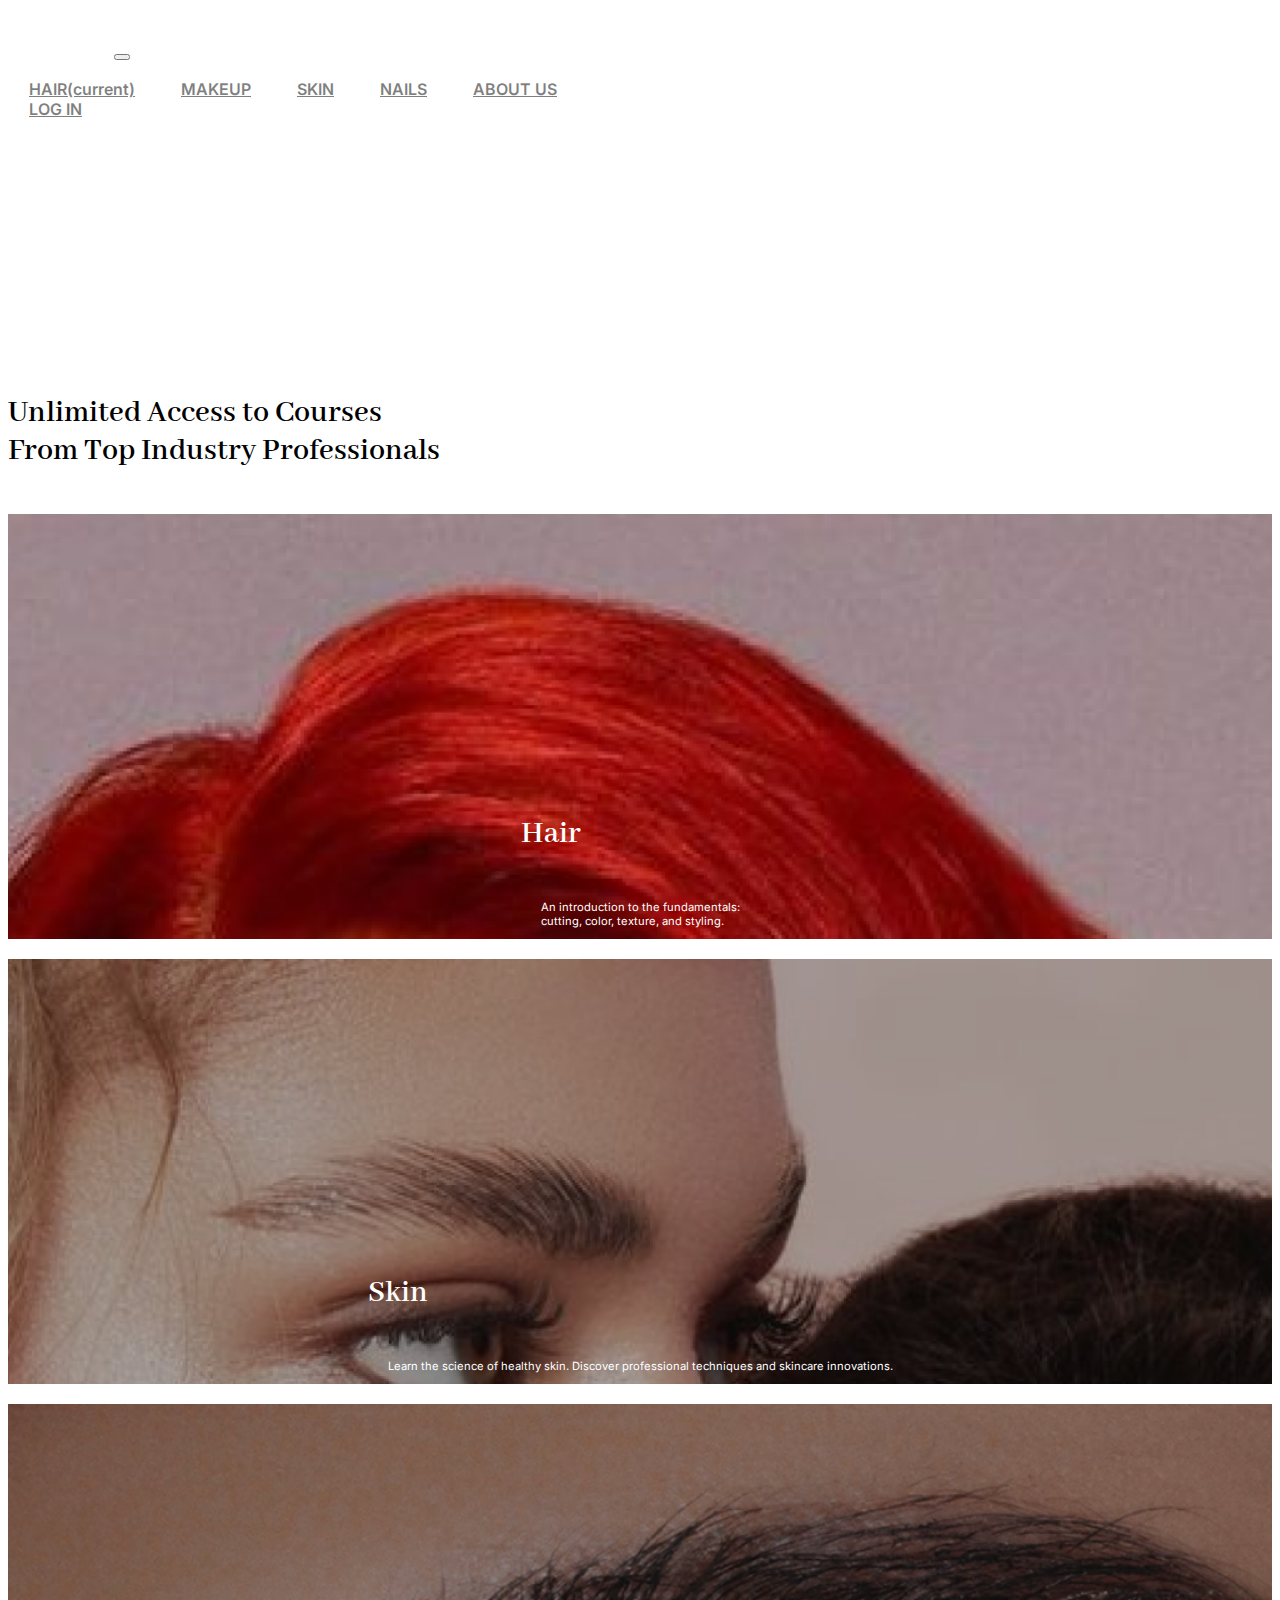
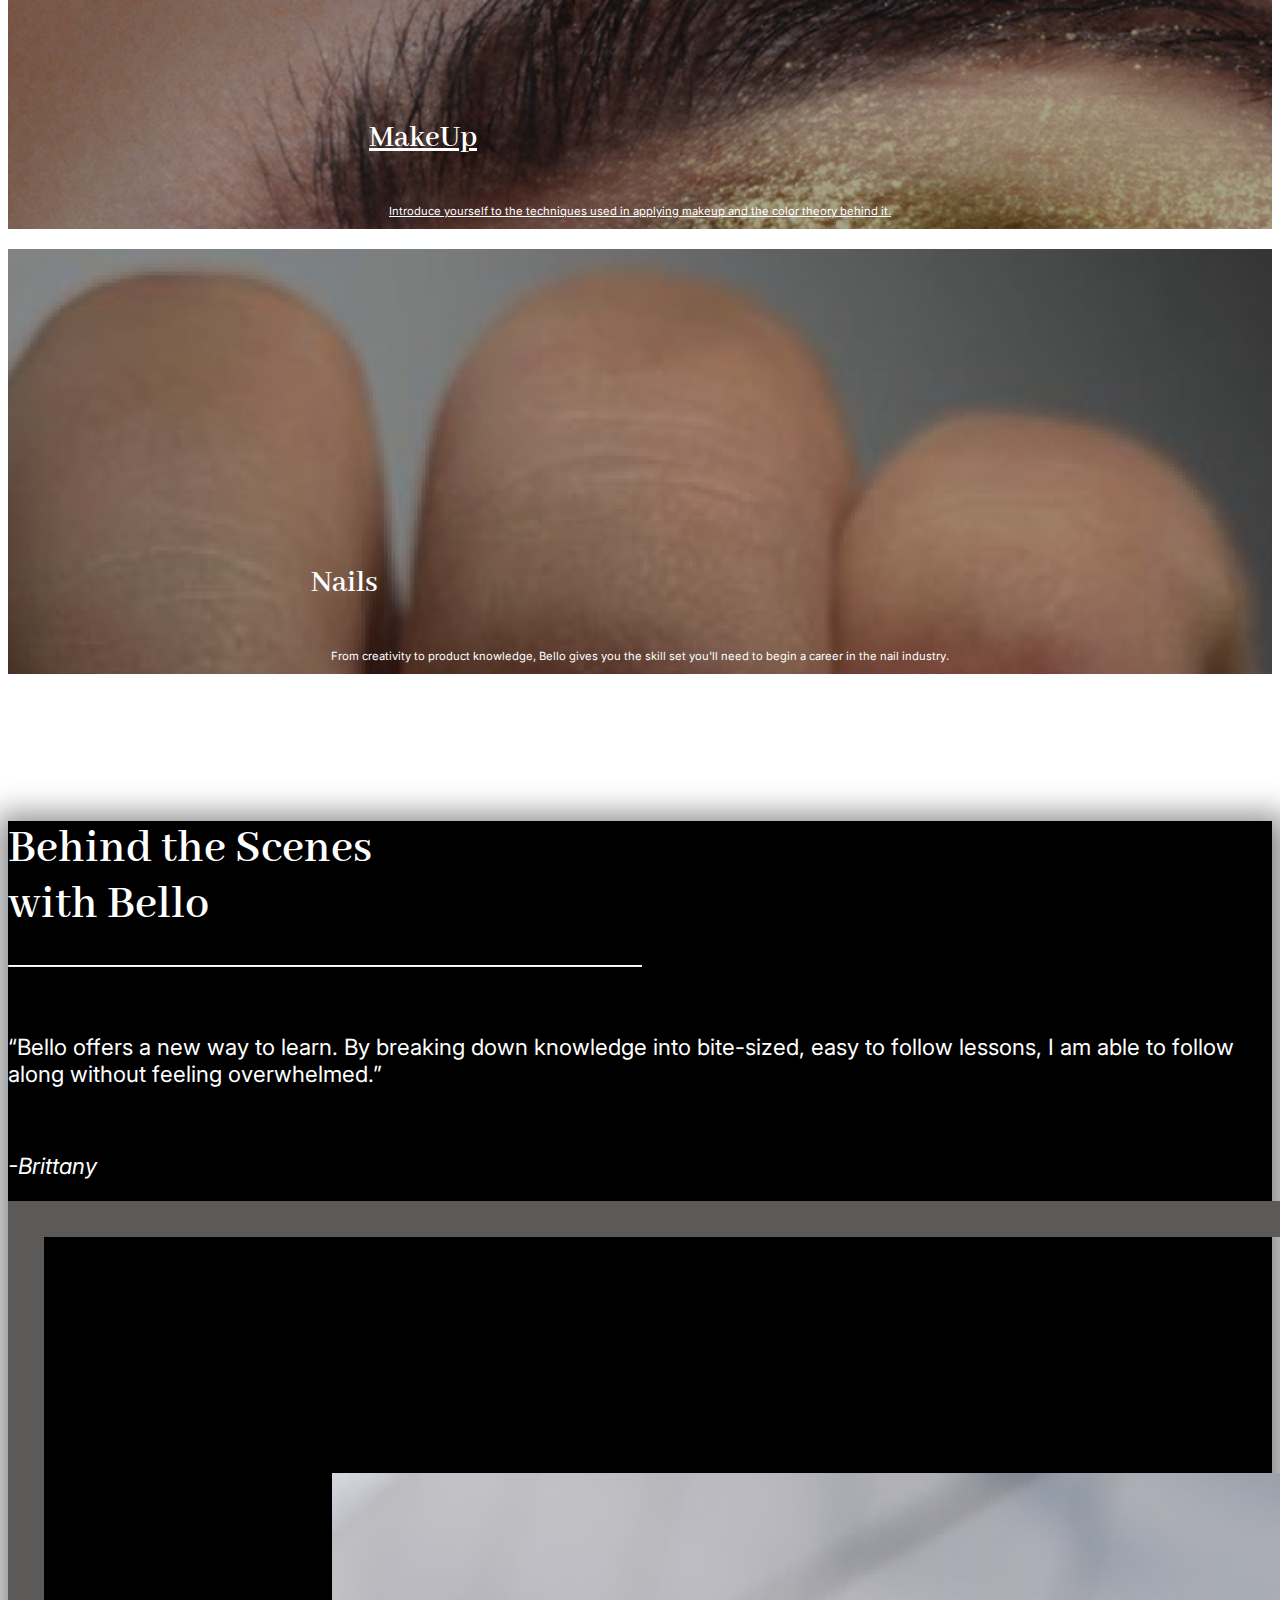
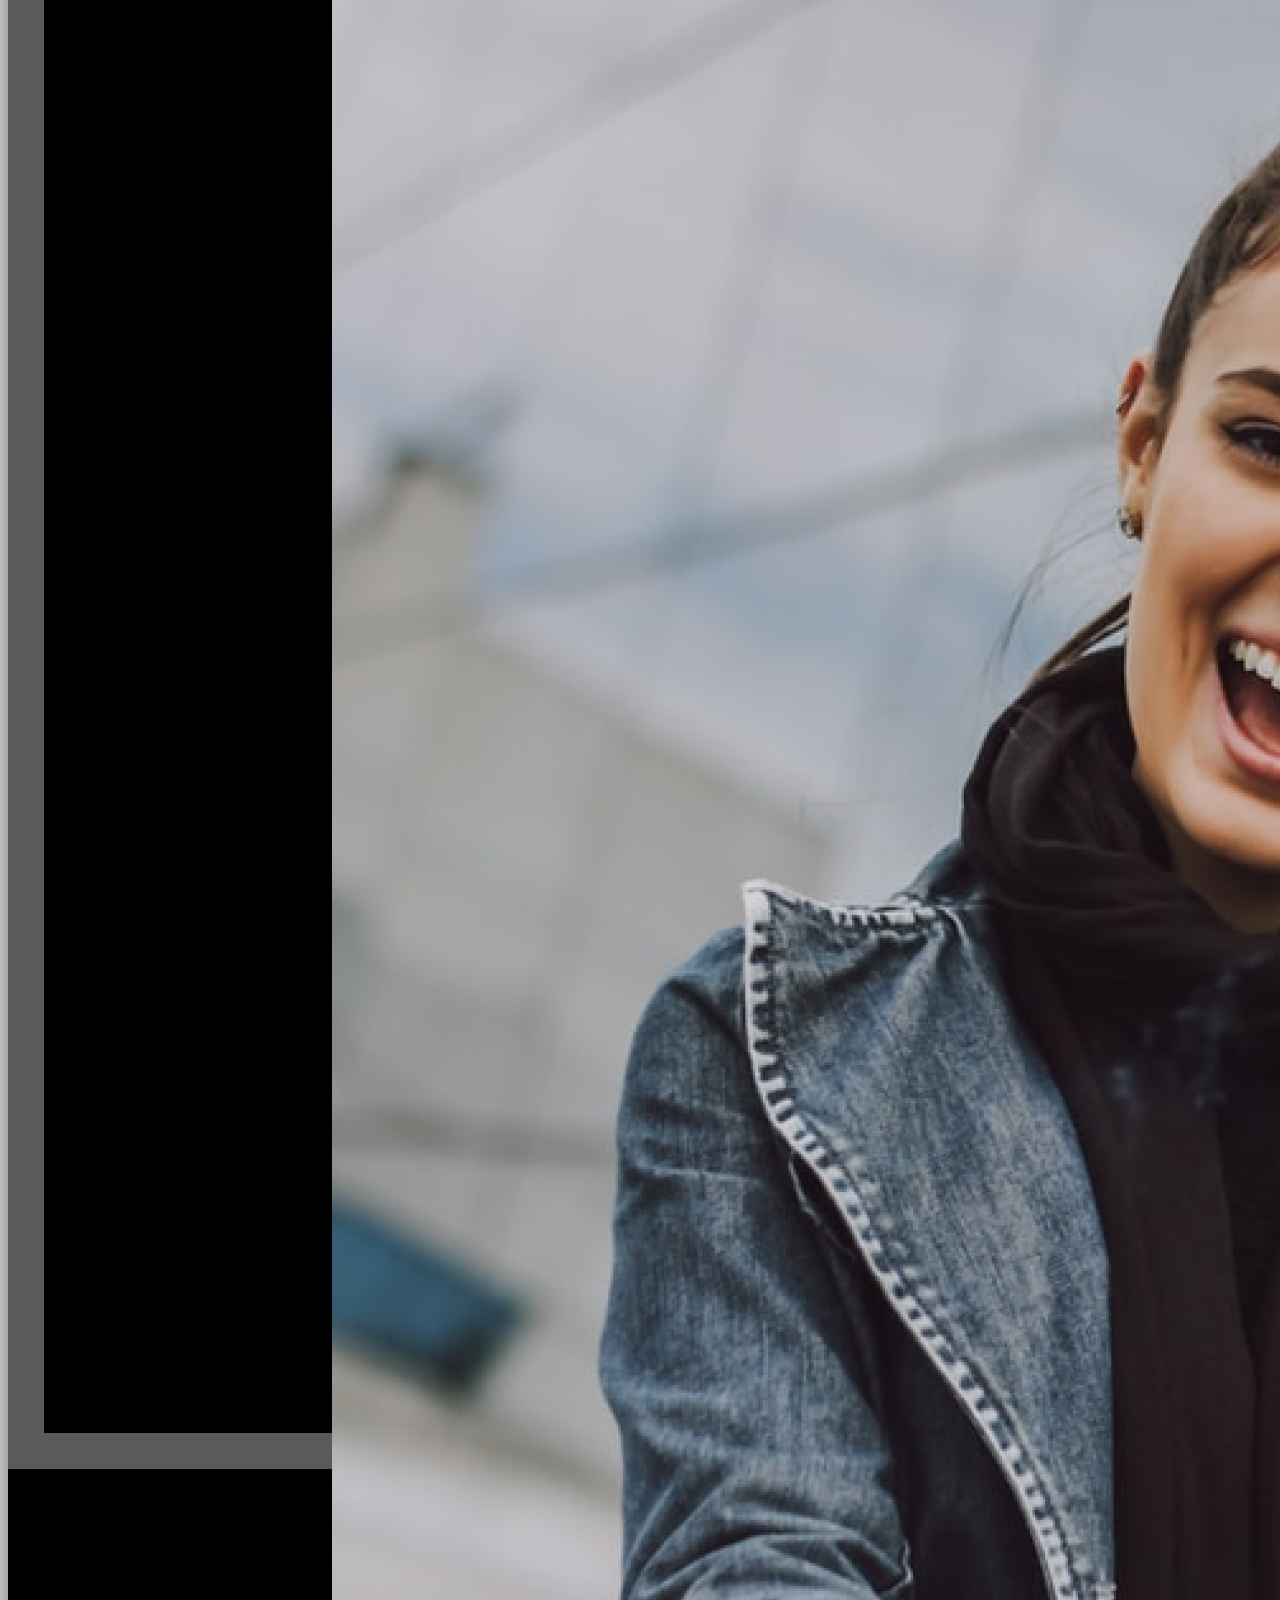
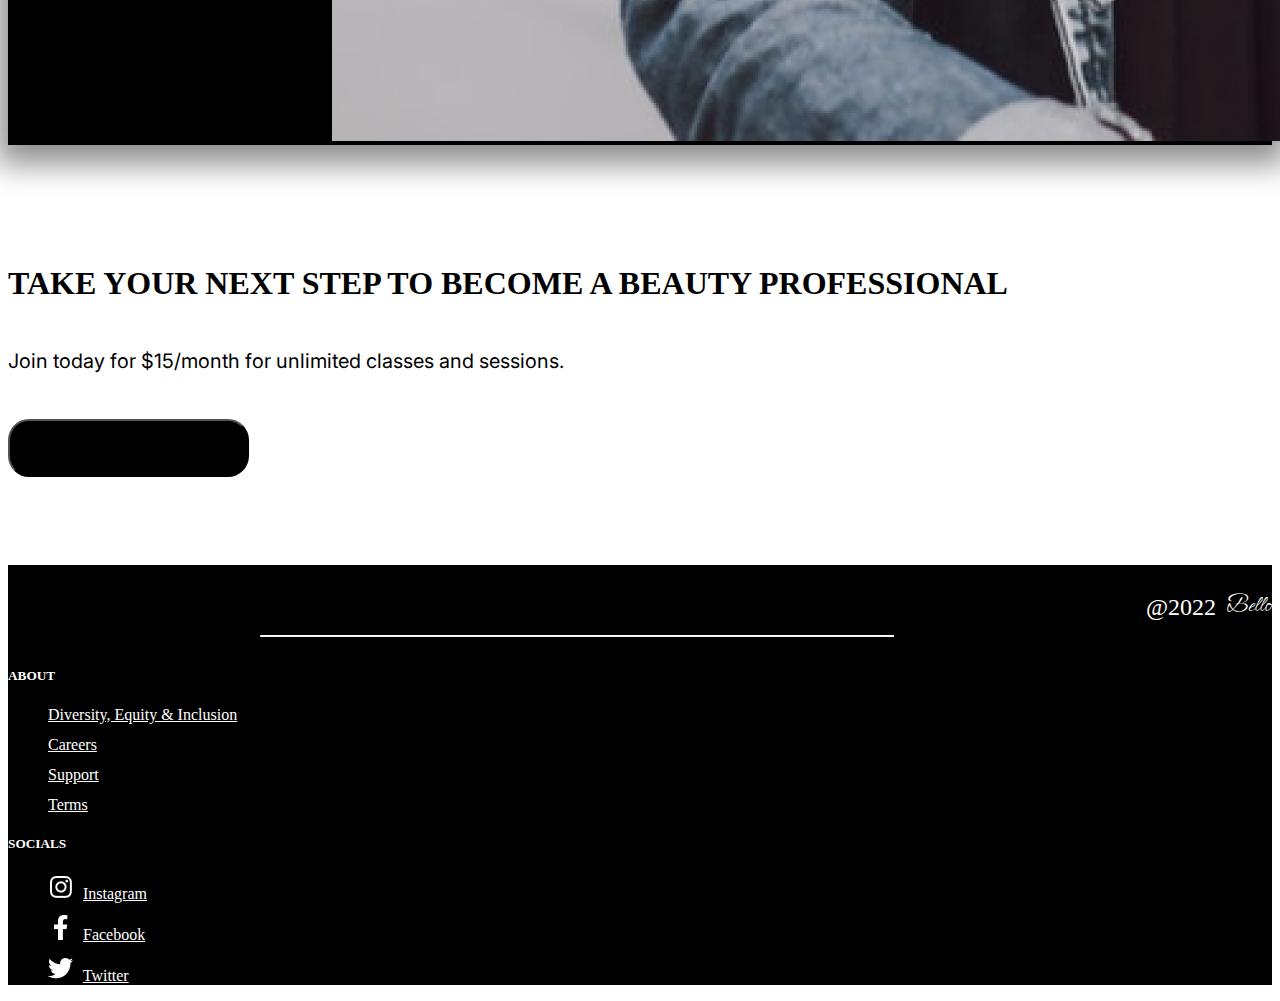
==== index.html @ 767a97e3 "updated nav links" ====
<!doctype html>
<html lang="en">
  <head>
    <!-- Required meta tags -->
    <meta charset="utf-8">
    <meta name="viewport" content="width=device-width, initial-scale=1, shrink-to-fit=no">

    <!-- Bootstrap CSS -->
    <link rel="stylesheet" href="https://cdn.jsdelivr.net/npm/bootstrap@4.6.1/dist/css/bootstrap.min.css" integrity="sha384-zCbKRCUGaJDkqS1kPbPd7TveP5iyJE0EjAuZQTgFLD2ylzuqKfdKlfG/eSrtxUkn" crossorigin="anonymous">
    <link rel="stylesheet" href="https://cdn.jsdelivr.net/npm/bootstrap@4.6.1/dist/css/bootstrap.min.css" integrity="sha384-zCbKRCUGaJDkqS1kPbPd7TveP5iyJE0EjAuZQTgFLD2ylzuqKfdKlfG/eSrtxUkn" crossorigin="anonymous">
    <link rel="stylesheet" href="./css/index.css">
    <link rel="preconnect" href="https://fonts.googleapis.com">
    <link rel="preconnect" href="https://fonts.gstatic.com" crossorigin>
    <link href="https://fonts.googleapis.com/css2?family=Abhaya+Libre:wght@400;800&family=Ephesis&family=Inter:wght@400;500;600;700&display=swap" rel="stylesheet">
    <link rel="stylesheet" href="./css/c_btn.css">
    <link rel="stylesheet" href="./css/c_footer.css">
    <link rel="stylesheet" href="./css/c_nav.css">
    <link rel="stylesheet" href="./css/index.css">
    <title>Bello</title>

  </head>
  <body>
    
    <!-- Top Navigation -->
      <nav class="navbar navbar-expand-lg navbar-light bg-light col-md-12">
          <a class="navbar-brand col-md-1 col-6" href="./index.html">Bello</a>
          <button class="navbar-toggler" type="button" data-toggle="collapse" data-target="#navbarNavAltMarkup" aria-controls="navbarNavAltMarkup" aria-expanded="false" aria-label="Toggle navigation">
            <span class="navbar-toggler-icon"></span>
          </button>
          <div class="collapse navbar-collapse" id="navbarNavAltMarkup">
            <div class="navbar-nav mx-auto text-center justify-content-center col-md-8">
              <a class="nav-link" href="#">HAIR<span class="sr-only">(current)</span></a>
              <a class="nav-link" href="./makeup.html">MAKEUP</a>
              <a class="nav-link" href="#">SKIN</a>
              <a class="nav-link" href="#">NAILS</a>
              <a class="nav-link" href="#">ABOUT US</a>
            </div>
            <div class="login text-center justify-content-right col-md-2">
              <a class="nav-link mr-0" href="./Signup.html">LOG IN</a>
            </div>
          </div>
    </div>
    </nav>

    <!-- Hero Image -->
    <div class="fluid-container col-md-12">
      <div class="hero d-flex justify-content-end">
      </div>
    </div>

    <div class="container text col-md-5 text-center">
      <p class="first">Unlimited Access to Courses</p>
      <p class="second">From Top Industry Professionals</p>
    </div>

    <!-- categories -->
    <div class="container categories">
      <div class="row">
          <div class="col-6 col-lg-3"> 
              <div class="hairPic cateImg" style="display:flex; justify-content:center;">
                  <div class="cateText text-center">
                      <h1>Hair</h1>
                      <p>An introduction to the fundamentals:<br>cutting, color, texture, and styling.</p>
                  </div>
              </div>
          </div>
          <div class="col-6 col-lg-3">
              <div class="skinPic cateImg" style="display:flex; justify-content:center;">
                  <div class="cateText text-center">
                      <h1>Skin</h1>
                      <p>Learn the science of healthy skin. Discover professional techniques and skincare innovations.
                  </div>
              </div>
          </div>
          <div class="col-6 col-lg-3">
              <a href="./makeup.html">
              <div class="makeupPic cateImg" style="display:flex; justify-content:center;">
                  <div class="cateText text-center">
                      <h1>MakeUp</h1>
                      <p>Introduce yourself to the techniques used in applying makeup and the color theory behind it.</p>
                  </div>
              </div></a>
          </div>
          <div class="col-6 col-lg-3">
              <div class="nailsPic cateImg" style="display:flex; justify-content:center;">
                  <div class="cateText text-center">
                      <h1>Nails</h1>
                      <p> From creativity to product knowledge, Bello gives you the skill set you'll need to begin a career in
                          the nail industry.</p>
                  </div>
              </div>
          </div>
      </div>
  </div>
    
  <div class="advert container d-flex bg-black col-md-9 py-5">
    <div class="row align-items-center justify-content-center">
      <div class="adText col-md-6">
        <h1 class="header">Behind the Scenes with Bello</h1>
        <hr align="left">
        <p>“Bello offers a new way to learn. By breaking down knowledge into bite-sized, easy to follow lessons, I am able to follow along without feeling overwhelmed.”</p>
        <div class="name">
          <p class="d-flex align-items-end">-Brittany</p>
        </div>
      </div>
      <div class="col-md-6 adPic">
        <img src="./img/Group 28.png" class="img-fluid">
      </div>
    </div>
  </div>


    <div class="join container text-center col-lg-5">
      <h1>TAKE YOUR NEXT STEP TO BECOME A BEAUTY PROFESSIONAL</h1>
      <p>Join today for $15/month for unlimited classes and sessions.</p>
      <button type="button" class="btn btn-primary">Join Today!</button>
    </div>

        <!-- Footer -->
        <footer class="page-footer font-small blue pt-4">
          <div class="container text-center text-md-left">
            <div class="row">
              <div class="col-md-5 copyRight">
                <hr class="clearfix w-100 d-md-none pb-3">
                <p class="year"> @2022 </p> 
                <p class="bello">Bello</p>
              </div>
              <div class="col-md-3 mb-md-0 mb-3">
                <h5 class="text-uppercase">ABOUT</h5>
        
                <ul class="list-unstyled footerNav">
                  <li>
                    <a href="#">Diversity, Equity & Inclusion</a>
                  </li>
                  <li>
                    <a href="#!">Careers</a>
                  </li>
                  <li>
                    <a href="#!">Support</a>
                  </li>
                  <li>
                    <a href="#!">Terms</a>
                  </li>
                 
                </ul>
              </div>
              <div class="col-md-3 mb-md-0 mb-3">
                <h5 class="text-uppercase">SOCIALS</h5>
                <ul class="list-unstyled footerNav">
                  <li>
                    <img class="footerIcon" src="/img/Instagram.png" alt="Instagram Icon">
                    <a href="#!">    Instagram</a>
                  </li>
                  <li>
                    <img class="footerIcon" src="/img/Facebook.png" alt="Facebook Icon">
                    <a href="#!">Facebook</a>
                  </li>
                  <li>
                    <img class="footerIcon" src="/img/Twitter.png" alt="Twitter Icon">
                    <a href="#!">Twitter</a>
                  </li>
                 
                </ul>
              </div>
            </div>
          </div>
        </footer>
        <!-- Footer -->

    <!-- Optional JavaScript; choose one of the two! -->

    <!-- Option 1: jQuery and Bootstrap Bundle (includes Popper) -->
    <script src="https://cdn.jsdelivr.net/npm/jquery@3.5.1/dist/jquery.slim.min.js" integrity="sha384-DfXdz2htPH0lsSSs5nCTpuj/zy4C+OGpamoFVy38MVBnE+IbbVYUew+OrCXaRkfj" crossorigin="anonymous"></script>
    <script src="https://cdn.jsdelivr.net/npm/bootstrap@4.6.1/dist/js/bootstrap.bundle.min.js" integrity="sha384-fQybjgWLrvvRgtW6bFlB7jaZrFsaBXjsOMm/tB9LTS58ONXgqbR9W8oWht/amnpF" crossorigin="anonymous"></script>

    <!-- Option 2: Separate Popper and Bootstrap JS -->
    <!--
    <script src="https://cdn.jsdelivr.net/npm/jquery@3.5.1/dist/jquery.slim.min.js" integrity="sha384-DfXdz2htPH0lsSSs5nCTpuj/zy4C+OGpamoFVy38MVBnE+IbbVYUew+OrCXaRkfj" crossorigin="anonymous"></script>
    <script src="https://cdn.jsdelivr.net/npm/popper.js@1.16.1/dist/umd/popper.min.js" integrity="sha384-9/reFTGAW83EW2RDu2S0VKaIzap3H66lZH81PoYlFhbGU+6BZp6G7niu735Sk7lN" crossorigin="anonymous"></script>
    <script src="https://cdn.jsdelivr.net/npm/bootstrap@4.6.1/dist/js/bootstrap.min.js" integrity="sha384-VHvPCCyXqtD5DqJeNxl2dtTyhF78xXNXdkwX1CZeRusQfRKp+tA7hAShOK/B/fQ2" crossorigin="anonymous"></script>
    -->
  </body>
</html>
---- css/index.css ----
.navbar-brand {
    font-family: 'Ephesis', cursive;
    font-size: 3.4rem;
}

.nav-link {
    font-family: 'Inter', sans-serif;
    font-weight: 600;
    font-size: 1rem;
    margin-left: 21px;
    margin-right: 21px;
    color: rgba(0, 0, 0, 0.5);
}

.nav-link:hover {
    color: rgba(0,0,0,.7);
}

.nav-link img {
    height: 47px;
    width: 53px;
}

.hero {
    height: 251px;
    background-image: url(../img/herogif.gif);
    width: 100%;
}

.text p{
    font-family: 'Abhaya Libre', serif;
    font-weight: 600;
    font-size: 2rem;
    margin: 0;
}

.first {
    padding-top: 24px;
}

.hairPic{
    background-image: url(../img/hair2.png);
    width: 100%;
    height: 425px;
    background-size: cover;
}

.hairPic:hover{
    background-image: 
    linear-gradient(to bottom, rgba(255, 255, 255, 0), rgb(0, 0, 0)),
     url(../img/hair2.png);
    background-size: cover;
}

.makeupPic{
    background-image: url(../img/makeup1.png);
    width: 100%;
    height: 425px;
    background-size: cover;
}

.makeupPic:hover{
    background-image: 
    linear-gradient(to bottom, rgba(255, 255, 255, 0), rgb(0, 0, 0)),
    url(../img/makeup1.png);
    background-size: cover;
}

.skinPic{
    background-image: url(../img/skin1.png);
    width: 100%;
    height: 425px;
    background-size: cover;
}

.skinPic:hover{
    background-image: 
    linear-gradient(to bottom, rgba(255, 255, 255, 0), rgb(0, 0, 0)),
    url(../img/skin1.png);
    background-size: cover;
}

.nailsPic{
    background-image: url(../img/nails1.png);
    width: 100%;
    height: 425px;
    background-size: cover;
}

.nailsPic:hover{
    background-image: 
    linear-gradient(to bottom, rgba(255, 255, 255, 0), rgb(0, 0, 0)),
    url(../img/nails1.png);
    background-size: cover;
}

.categories {
    justify-content: space-between;
    padding-top: 44px;
    padding-bottom: 95px;
}

.cateImg {
    margin-bottom: 20px;
}

.cateText {
    color: white;
    margin-top: auto;
}

.cateText h1 {
    font-family: 'Abhaya Libre', serif;
    font-weight: 600;
    font-size: 2rem;
    padding-bottom: 25px;
}

.cateText p {
    font-family: 'Inter', sans-serif;
    font-weight: 400;
    font-size: 0.7rem;
    padding-left: 20px;
    padding-right: 20px;
}

.advert {
    margin: auto;
    box-shadow: 2px 6px 29px 13px #00000073;
}

.adText {
    color: white;
}

.adText h1 {
    font-family: 'Abhaya Libre', serif;
    font-weight: 600;
    font-size: 3rem;
}

hr {
    border-top: 1px solid rgb(255, 255, 255);
    width: 50%;
}

.adText p{
    font-family: 'Inter', sans-serif;
    font-weight: 400;
    font-size: 1.4rem;
    padding-top: 43px;
}

.lessons {
    background-color: black;
    width: 100%;
}

.lessonsText{
    font-family: 'Abhaya Libre', serif;
    font-weight: 700;
    font-size: 2.5rem;
    color: white;
    padding-top: 27px;
    justify-content: center;
}

.name p{
    justify-content: flex-end;
    font-style: italic;
}

.adPic{
    /* background-image: url(../img/Group\ 28.png);
    height: auto;
    width: 100%;
    background-size: cover; */
    max-width: 100%;
    height: auto;
}

.header {
    max-width: 400px;
}

.join {
    padding-top: 98px;
    padding-bottom: 88px;
}

.join h1{
    font-weight: 700;
}
.join p{
    font-family: 'Inter', sans-serif;
    padding-top: 26px;
    font-size: 1.25rem;
    color: black;
}

.join .btn {
    margin-top: 26px;
}

.lessonsText {
    padding-bottom: 23px;
}

.colorwheel {
    background-image: url("../img/colorwheel.png");
    height: 390px;
    width: 100%;
    background-size: cover;
}

.colorwheel:hover {
    background-image:
    linear-gradient(to bottom, rgba(0, 0, 0, 0.466), rgba(0, 0, 0, 0.473)),
    url("../img/colorwheel.png");
    background-size: cover;
}

.washing {
    background-image: url("../img/washing2.png");
    height: 390px;
    width: 100%;
    background-size: cover;
}

.washing:hover {
    background-image: 
    linear-gradient(to bottom, rgba(0, 0, 0, 0.466), rgba(0, 0, 0, 0.473)),
    url("../img/washing2.png");
    background-size: cover;
}

.serum {
    background-image: url("../img/serum2.png");
    height: 390px;
    width: 100%;
    background-size: cover;
}

.serum:hover {
    background-image: 
    linear-gradient(to bottom, rgba(0, 0, 0, 0.466), rgba(0, 0, 0, 0.473)),
    url("../img/serum2.png");
    background-size: cover;
}

.lessonVid {
    margin: 1%;
}

.row {
    margin-left: 0;
    margin-right: 0;
}

.events h1 {
    padding-top: 71px;
    font-family: 'Abhaya Libre', serif;
    font-weight: 600;
    font-size: 2.5rem;
}

.cardWrapper {
    justify-content: space-evenly;
}

.card {
    background-color: black;
    color: white;
    margin: 20px;
}

.narsImg {
    background-image: url("../img/nars.png");
    height: 366px;
    width: 459px;
    background-size: cover;
}

.card img:hover {
    background-image: 
    linear-gradient(to bottom, rgba(0, 0, 0, 0.466), rgba(0, 0, 0, 0.473)),
}

.card-body h5 {
    font-family: 'Abhaya Libre', serif;
    font-weight: 600;
    font-size: 2rem;
    margin-bottom: 0px;
}

.card-body h4 {
    font-size:1.25rem;
    margin-bottom: 0;
    margin-top: 0;
}

.eventsEnd {
    padding-bottom: 70px;
}

.bg-black {
    background-color: black;
}

.quoteContainer {
    height: 686px;
    width: 100%;
    background-color: black;
}

.quote {
    padding-top: 184px;
    height: 307px;
    width: 982px;
    font-family: 'Abhaya Libre', serif;
}

h2{
    color: white;
    font-weight: 600;
    font-size: 4rem;
    font-family: 'Abhaya Libre', serif;
}

h3{
    color: black;
    font-weight: 400;
    font-size: 3rem;
    font-family: 'Abhaya Libre', serif;
}

.name {
    color: white;
    font-size: 2.4rem;
    font-family: 'Abhaya Libre', serif;
}

.hairTools {
    width: 100%;
}

@media screen and (max-width:600px){
    h2{
        font-size: 2rem;
    }
}

@media screen and (max-width:600px){
    h3{
        font-size: 2rem;
    }
}
---- css/c_btn.css ----
/* .btn{
    color: white;
    background-color: #0F0E0E;
    margin-top: 280px;
} */
.btn-primary{
    background-color: black;
    border-color: black;
    width: 241px;
    height: 58px;
    border-radius: 21px;
    font-size: 1.7rem;
}
.btn-primary:hover{
    background-color: rgb(255, 255, 255);
    border-color: black;
    border: 3px solid black;
    color: black;
}

.btn-primary:focus{
    background-color: rgb(131, 131, 131);
    border-color: black;
    border: 3px solid black;
    color: black;
}
---- css/c_footer.css ----
footer{
    background-color: black;
    width: 100%;
    margin-left: 0px;
}

a {
    color: white;
}
a:hover {
    color: grey;
    text-decoration: none;
}

h5 {
    color: white;
    font-family: Abhaya Libre ExtraBold;
}

.footerIcon {
    height: 25px;
}

.bello{
    color: white;
    font-family: 'Ephesis', cursive;
    font-size: 1.5rem;
}

.copyRight {
    display: flex;
    align-items: flex-end;
    flex-direction: row;
    justify-content: flex-start;
}

.year {
    font-family: 'Times New Roman', Times, serif;
    margin-right: 10px;
    font-size: 1.5rem;
    color: white;
}

.footerNav li {
    margin-top: 12px;
}
.footerIcon {
    margin-right: 6px;
}
---- css/c_nav.css ----
.navbar-brand {
    font-family: 'Ephesis', cursive;
    font-size: 3.4rem;
}

.nav-link {
    font-family: 'Inter', sans-serif;
    font-weight: 600;
    font-size: 1rem;
    margin-left: 21px;
    margin-right: 21px;
    color: rgba(0, 0, 0, 0.5);
}

.nav-link:hover {
    color: rgba(0,0,0,.7);
}
---- css/index.css ----
.navbar-brand {
    font-family: 'Ephesis', cursive;
    font-size: 3.4rem;
}

.nav-link {
    font-family: 'Inter', sans-serif;
    font-weight: 600;
    font-size: 1rem;
    margin-left: 21px;
    margin-right: 21px;
    color: rgba(0, 0, 0, 0.5);
}

.nav-link:hover {
    color: rgba(0,0,0,.7);
}

.nav-link img {
    height: 47px;
    width: 53px;
}

.hero {
    height: 251px;
    background-image: url(../img/herogif.gif);
    width: 100%;
}

.text p{
    font-family: 'Abhaya Libre', serif;
    font-weight: 600;
    font-size: 2rem;
    margin: 0;
}

.first {
    padding-top: 24px;
}

.hairPic{
    background-image: url(../img/hair2.png);
    width: 100%;
    height: 425px;
    background-size: cover;
}

.hairPic:hover{
    background-image: 
    linear-gradient(to bottom, rgba(255, 255, 255, 0), rgb(0, 0, 0)),
     url(../img/hair2.png);
    background-size: cover;
}

.makeupPic{
    background-image: url(../img/makeup1.png);
    width: 100%;
    height: 425px;
    background-size: cover;
}

.makeupPic:hover{
    background-image: 
    linear-gradient(to bottom, rgba(255, 255, 255, 0), rgb(0, 0, 0)),
    url(../img/makeup1.png);
    background-size: cover;
}

.skinPic{
    background-image: url(../img/skin1.png);
    width: 100%;
    height: 425px;
    background-size: cover;
}

.skinPic:hover{
    background-image: 
    linear-gradient(to bottom, rgba(255, 255, 255, 0), rgb(0, 0, 0)),
    url(../img/skin1.png);
    background-size: cover;
}

.nailsPic{
    background-image: url(../img/nails1.png);
    width: 100%;
    height: 425px;
    background-size: cover;
}

.nailsPic:hover{
    background-image: 
    linear-gradient(to bottom, rgba(255, 255, 255, 0), rgb(0, 0, 0)),
    url(../img/nails1.png);
    background-size: cover;
}

.categories {
    justify-content: space-between;
    padding-top: 44px;
    padding-bottom: 95px;
}

.cateImg {
    margin-bottom: 20px;
}

.cateText {
    color: white;
    margin-top: auto;
}

.cateText h1 {
    font-family: 'Abhaya Libre', serif;
    font-weight: 600;
    font-size: 2rem;
    padding-bottom: 25px;
}

.cateText p {
    font-family: 'Inter', sans-serif;
    font-weight: 400;
    font-size: 0.7rem;
    padding-left: 20px;
    padding-right: 20px;
}

.advert {
    margin: auto;
    box-shadow: 2px 6px 29px 13px #00000073;
}

.adText {
    color: white;
}

.adText h1 {
    font-family: 'Abhaya Libre', serif;
    font-weight: 600;
    font-size: 3rem;
}

hr {
    border-top: 1px solid rgb(255, 255, 255);
    width: 50%;
}

.adText p{
    font-family: 'Inter', sans-serif;
    font-weight: 400;
    font-size: 1.4rem;
    padding-top: 43px;
}

.lessons {
    background-color: black;
    width: 100%;
}

.lessonsText{
    font-family: 'Abhaya Libre', serif;
    font-weight: 700;
    font-size: 2.5rem;
    color: white;
    padding-top: 27px;
    justify-content: center;
}

.name p{
    justify-content: flex-end;
    font-style: italic;
}

.adPic{
    /* background-image: url(../img/Group\ 28.png);
    height: auto;
    width: 100%;
    background-size: cover; */
    max-width: 100%;
    height: auto;
}

.header {
    max-width: 400px;
}

.join {
    padding-top: 98px;
    padding-bottom: 88px;
}

.join h1{
    font-weight: 700;
}
.join p{
    font-family: 'Inter', sans-serif;
    padding-top: 26px;
    font-size: 1.25rem;
    color: black;
}

.join .btn {
    margin-top: 26px;
}

.lessonsText {
    padding-bottom: 23px;
}

.colorwheel {
    background-image: url("../img/colorwheel.png");
    height: 390px;
    width: 100%;
    background-size: cover;
}

.colorwheel:hover {
    background-image:
    linear-gradient(to bottom, rgba(0, 0, 0, 0.466), rgba(0, 0, 0, 0.473)),
    url("../img/colorwheel.png");
    background-size: cover;
}

.washing {
    background-image: url("../img/washing2.png");
    height: 390px;
    width: 100%;
    background-size: cover;
}

.washing:hover {
    background-image: 
    linear-gradient(to bottom, rgba(0, 0, 0, 0.466), rgba(0, 0, 0, 0.473)),
    url("../img/washing2.png");
    background-size: cover;
}

.serum {
    background-image: url("../img/serum2.png");
    height: 390px;
    width: 100%;
    background-size: cover;
}

.serum:hover {
    background-image: 
    linear-gradient(to bottom, rgba(0, 0, 0, 0.466), rgba(0, 0, 0, 0.473)),
    url("../img/serum2.png");
    background-size: cover;
}

.lessonVid {
    margin: 1%;
}

.row {
    margin-left: 0;
    margin-right: 0;
}

.events h1 {
    padding-top: 71px;
    font-family: 'Abhaya Libre', serif;
    font-weight: 600;
    font-size: 2.5rem;
}

.cardWrapper {
    justify-content: space-evenly;
}

.card {
    background-color: black;
    color: white;
    margin: 20px;
}

.narsImg {
    background-image: url("../img/nars.png");
    height: 366px;
    width: 459px;
    background-size: cover;
}

.card img:hover {
    background-image: 
    linear-gradient(to bottom, rgba(0, 0, 0, 0.466), rgba(0, 0, 0, 0.473)),
}

.card-body h5 {
    font-family: 'Abhaya Libre', serif;
    font-weight: 600;
    font-size: 2rem;
    margin-bottom: 0px;
}

.card-body h4 {
    font-size:1.25rem;
    margin-bottom: 0;
    margin-top: 0;
}

.eventsEnd {
    padding-bottom: 70px;
}

.bg-black {
    background-color: black;
}

.quoteContainer {
    height: 686px;
    width: 100%;
    background-color: black;
}

.quote {
    padding-top: 184px;
    height: 307px;
    width: 982px;
    font-family: 'Abhaya Libre', serif;
}

h2{
    color: white;
    font-weight: 600;
    font-size: 4rem;
    font-family: 'Abhaya Libre', serif;
}

h3{
    color: black;
    font-weight: 400;
    font-size: 3rem;
    font-family: 'Abhaya Libre', serif;
}

.name {
    color: white;
    font-size: 2.4rem;
    font-family: 'Abhaya Libre', serif;
}

.hairTools {
    width: 100%;
}

@media screen and (max-width:600px){
    h2{
        font-size: 2rem;
    }
}

@media screen and (max-width:600px){
    h3{
        font-size: 2rem;
    }
}
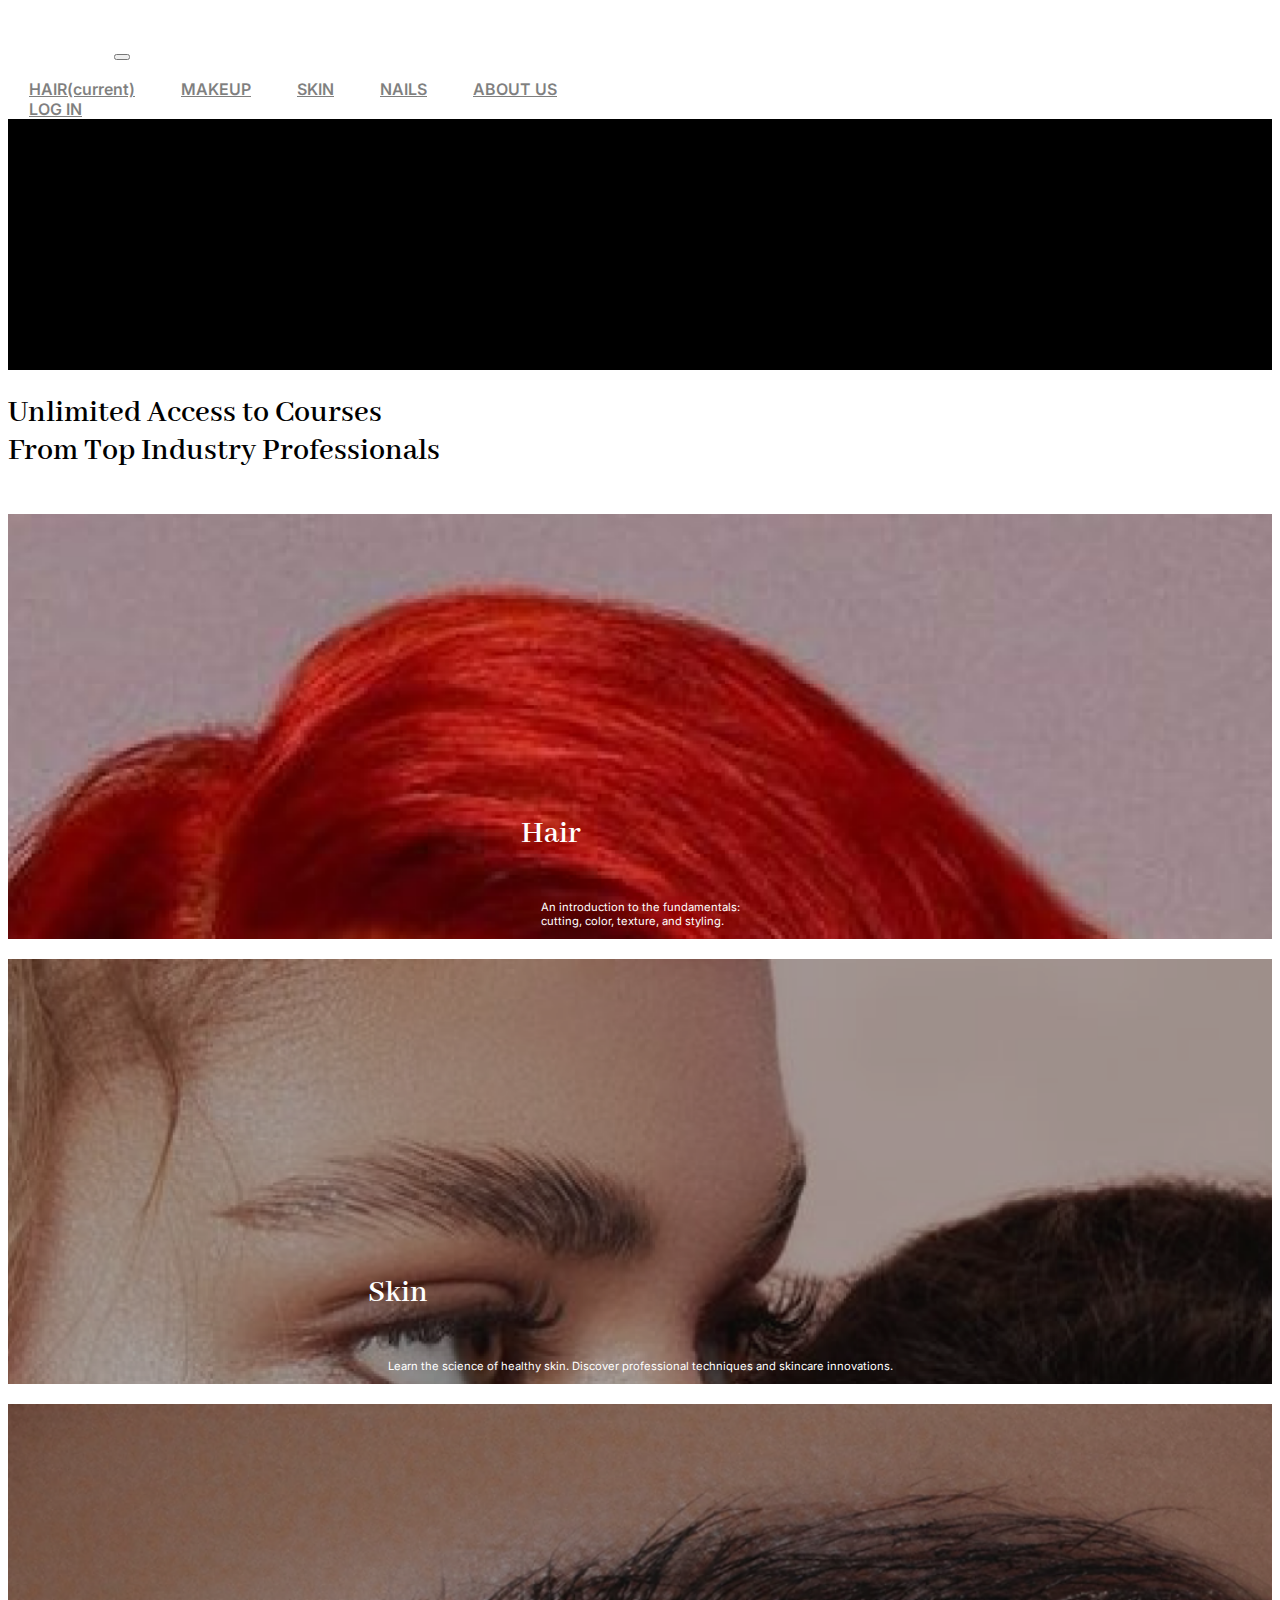
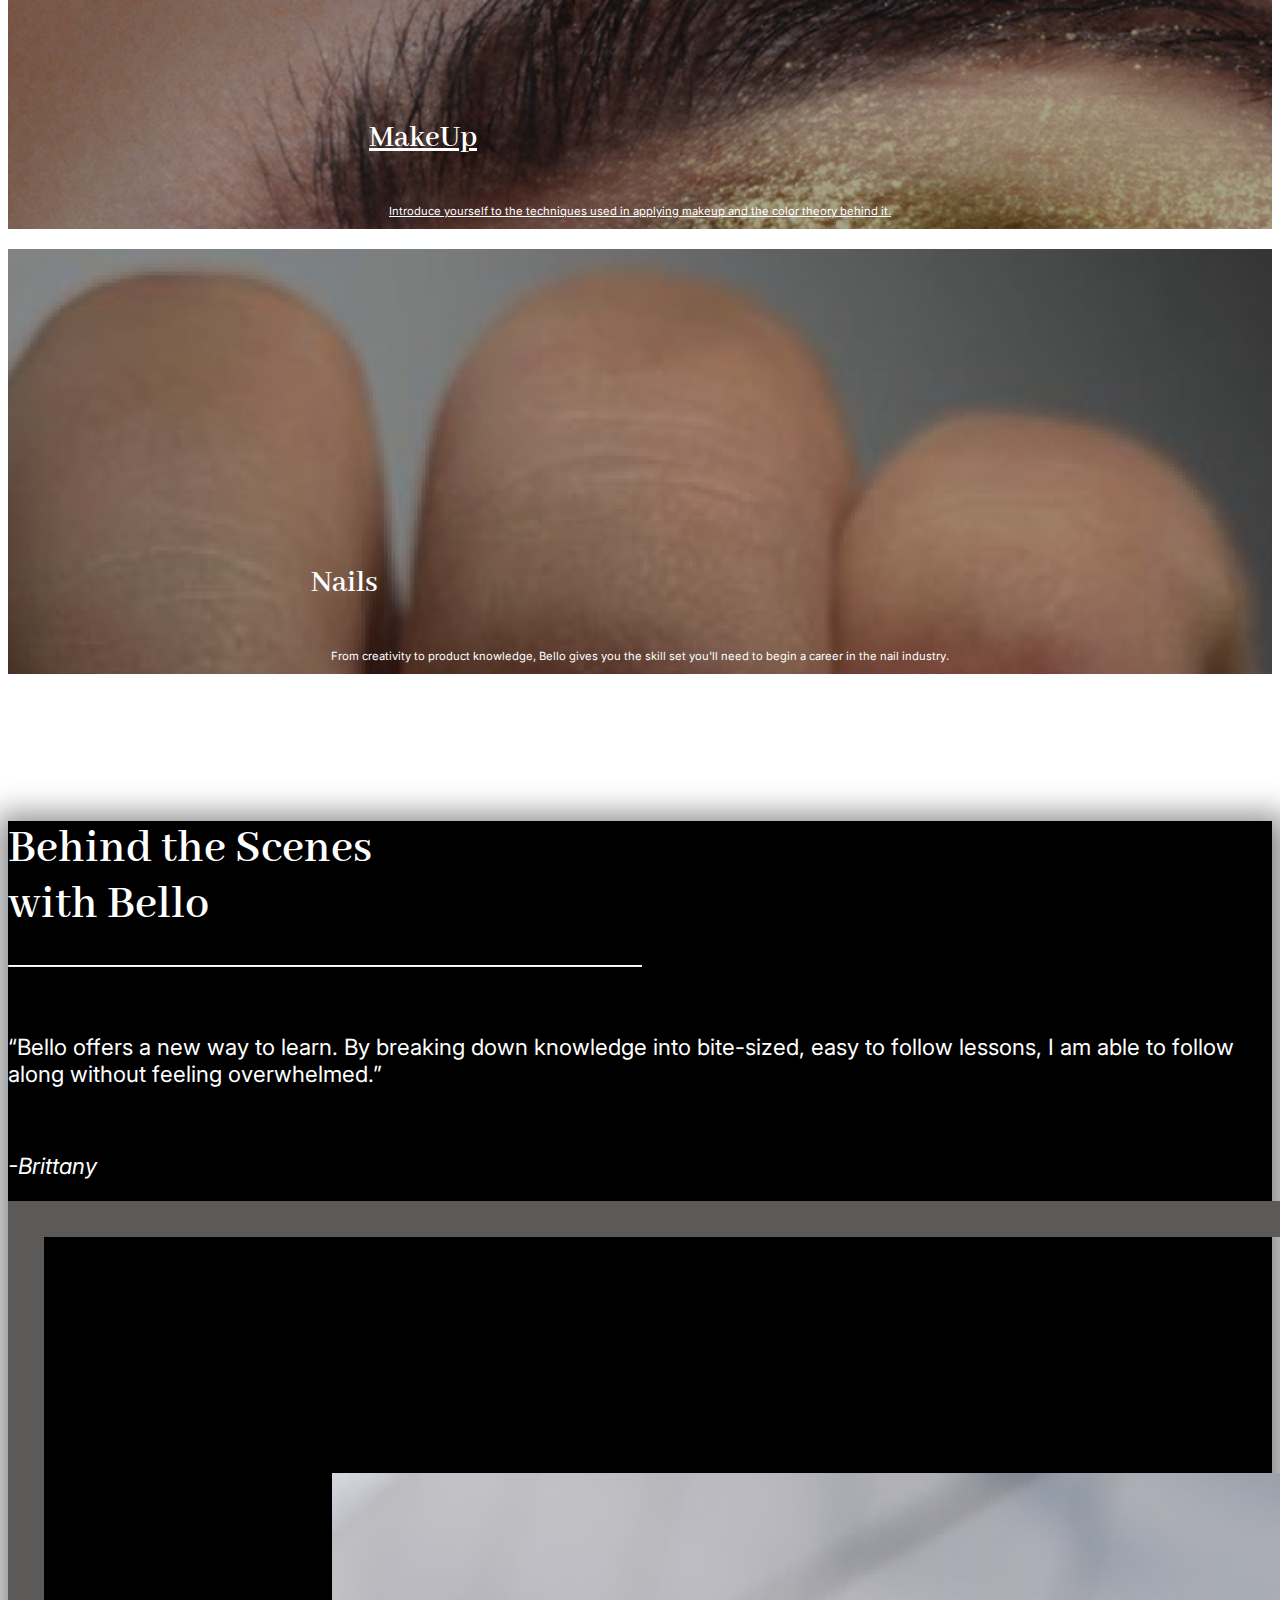
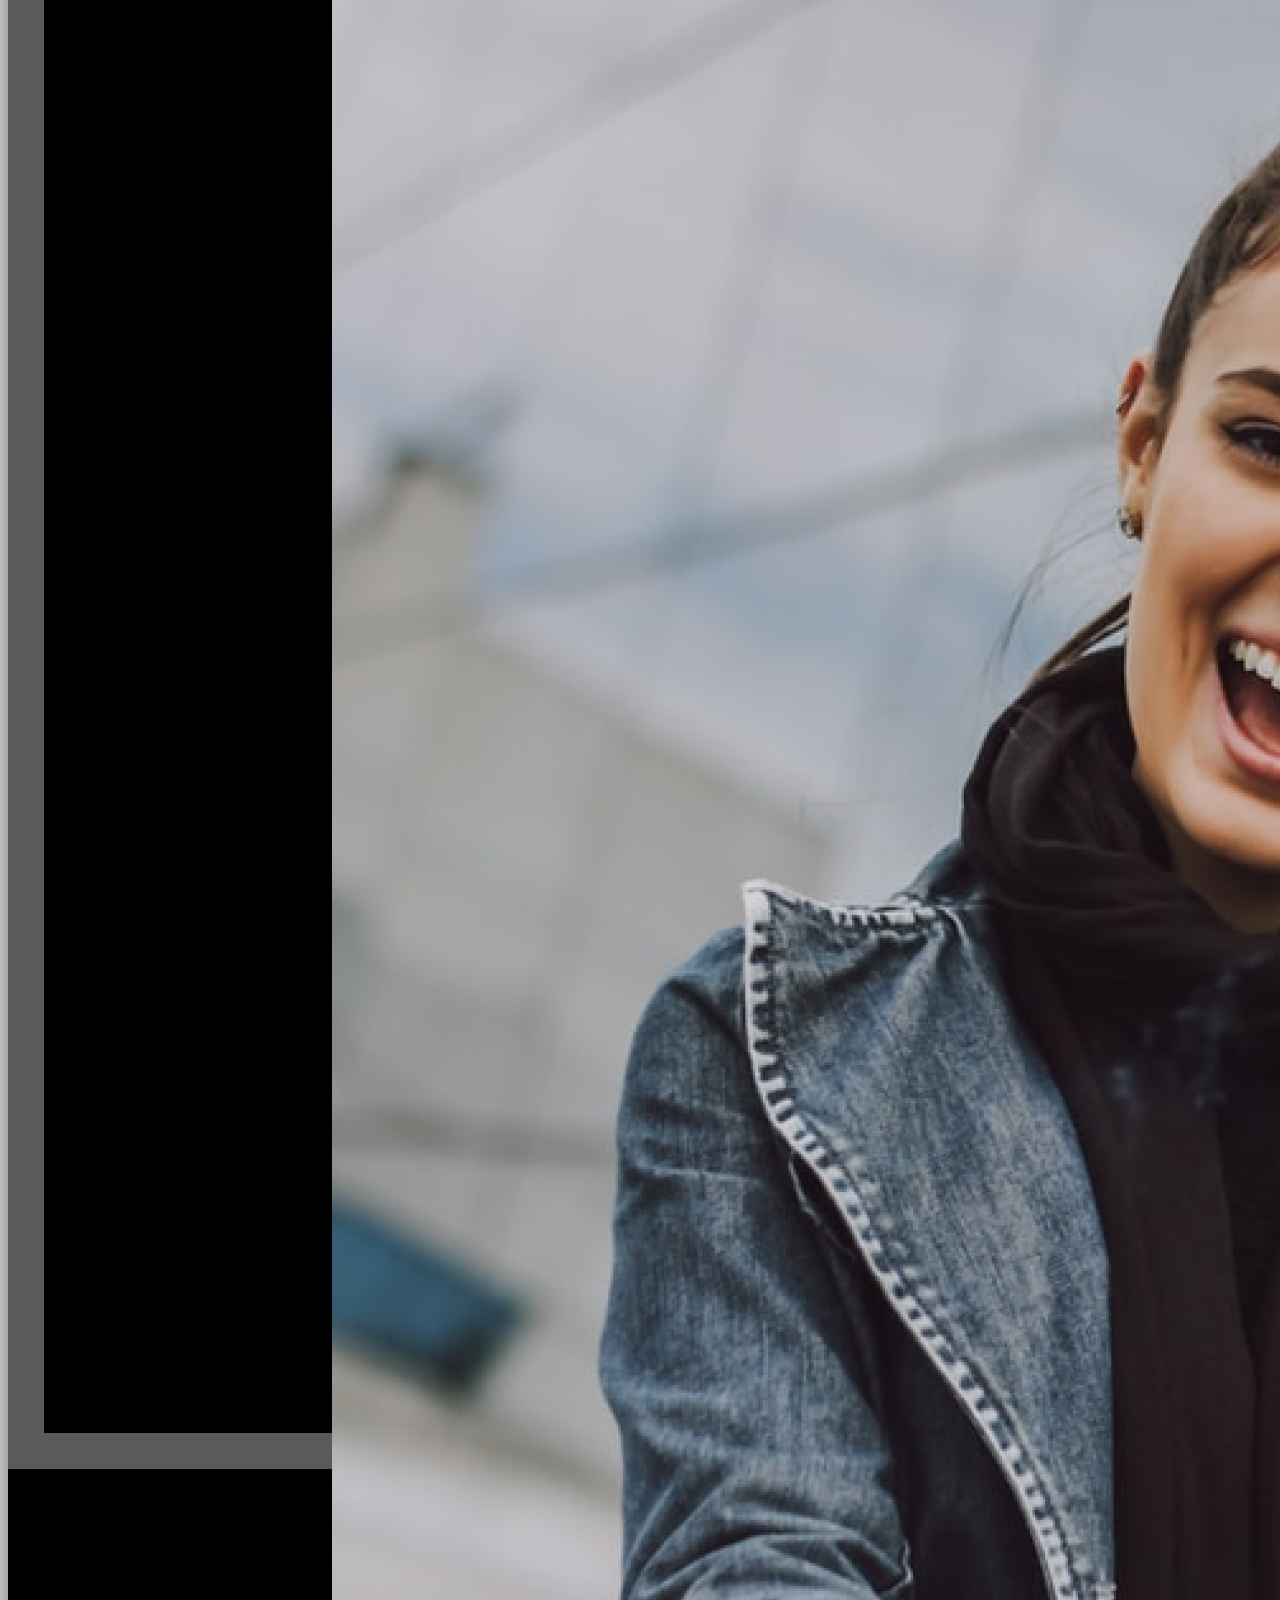
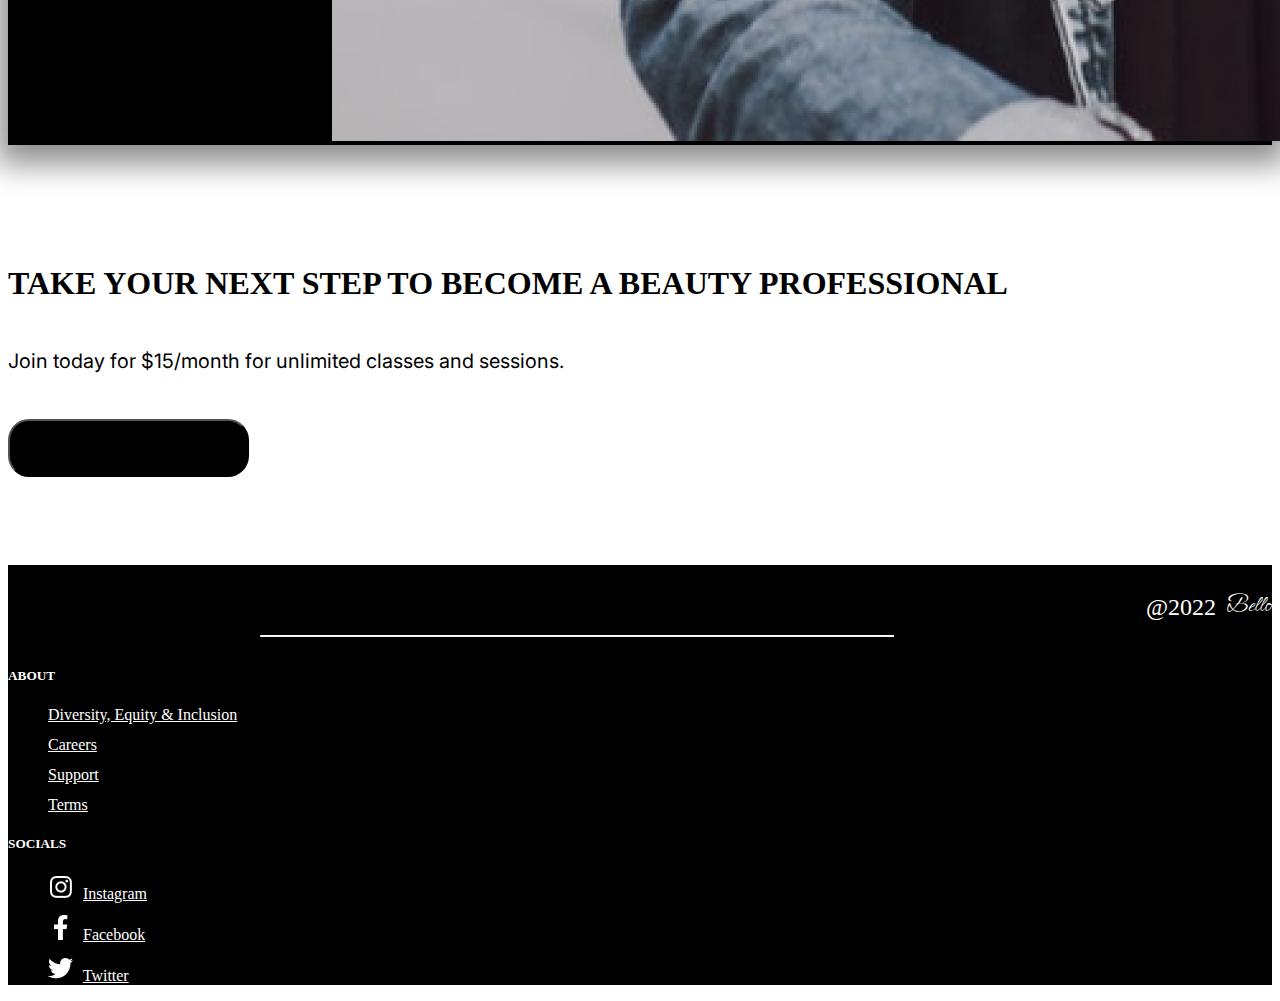
==== commit 8c5bfed2: "added black hero" ====
--- a/index.html
+++ b/index.html
@@ -43,7 +43,7 @@
     </nav>
 
     <!-- Hero Image -->
-    <div class="fluid-container col-md-12">
+    <div class="fluid-container col-md-12 bg-black">
       <div class="hero d-flex justify-content-end">
       </div>
     </div>
@@ -148,15 +148,15 @@
                 <h5 class="text-uppercase">SOCIALS</h5>
                 <ul class="list-unstyled footerNav">
                   <li>
-                    <img class="footerIcon" src="/img/Instagram.png" alt="Instagram Icon">
+                    <img class="footerIcon" src="./img/Instagram.png" alt="Instagram Icon">
                     <a href="#!">    Instagram</a>
                   </li>
                   <li>
-                    <img class="footerIcon" src="/img/Facebook.png" alt="Facebook Icon">
+                    <img class="footerIcon" src="./img/Facebook.png" alt="Facebook Icon">
                     <a href="#!">Facebook</a>
                   </li>
                   <li>
-                    <img class="footerIcon" src="/img/Twitter.png" alt="Twitter Icon">
+                    <img class="footerIcon" src="./img/Twitter.png" alt="Twitter Icon">
                     <a href="#!">Twitter</a>
                   </li>
                  
--- a/css/index.css
+++ b/css/index.css
@@ -102,6 +102,10 @@
 
 .cateImg {
     margin-bottom: 20px;
+}
+
+.cateImg:hover {
+    cursor: pointer;
 }
 
 .cateText {
--- a/css/index.css
+++ b/css/index.css
@@ -102,6 +102,10 @@
 
 .cateImg {
     margin-bottom: 20px;
+}
+
+.cateImg:hover {
+    cursor: pointer;
 }
 
 .cateText {
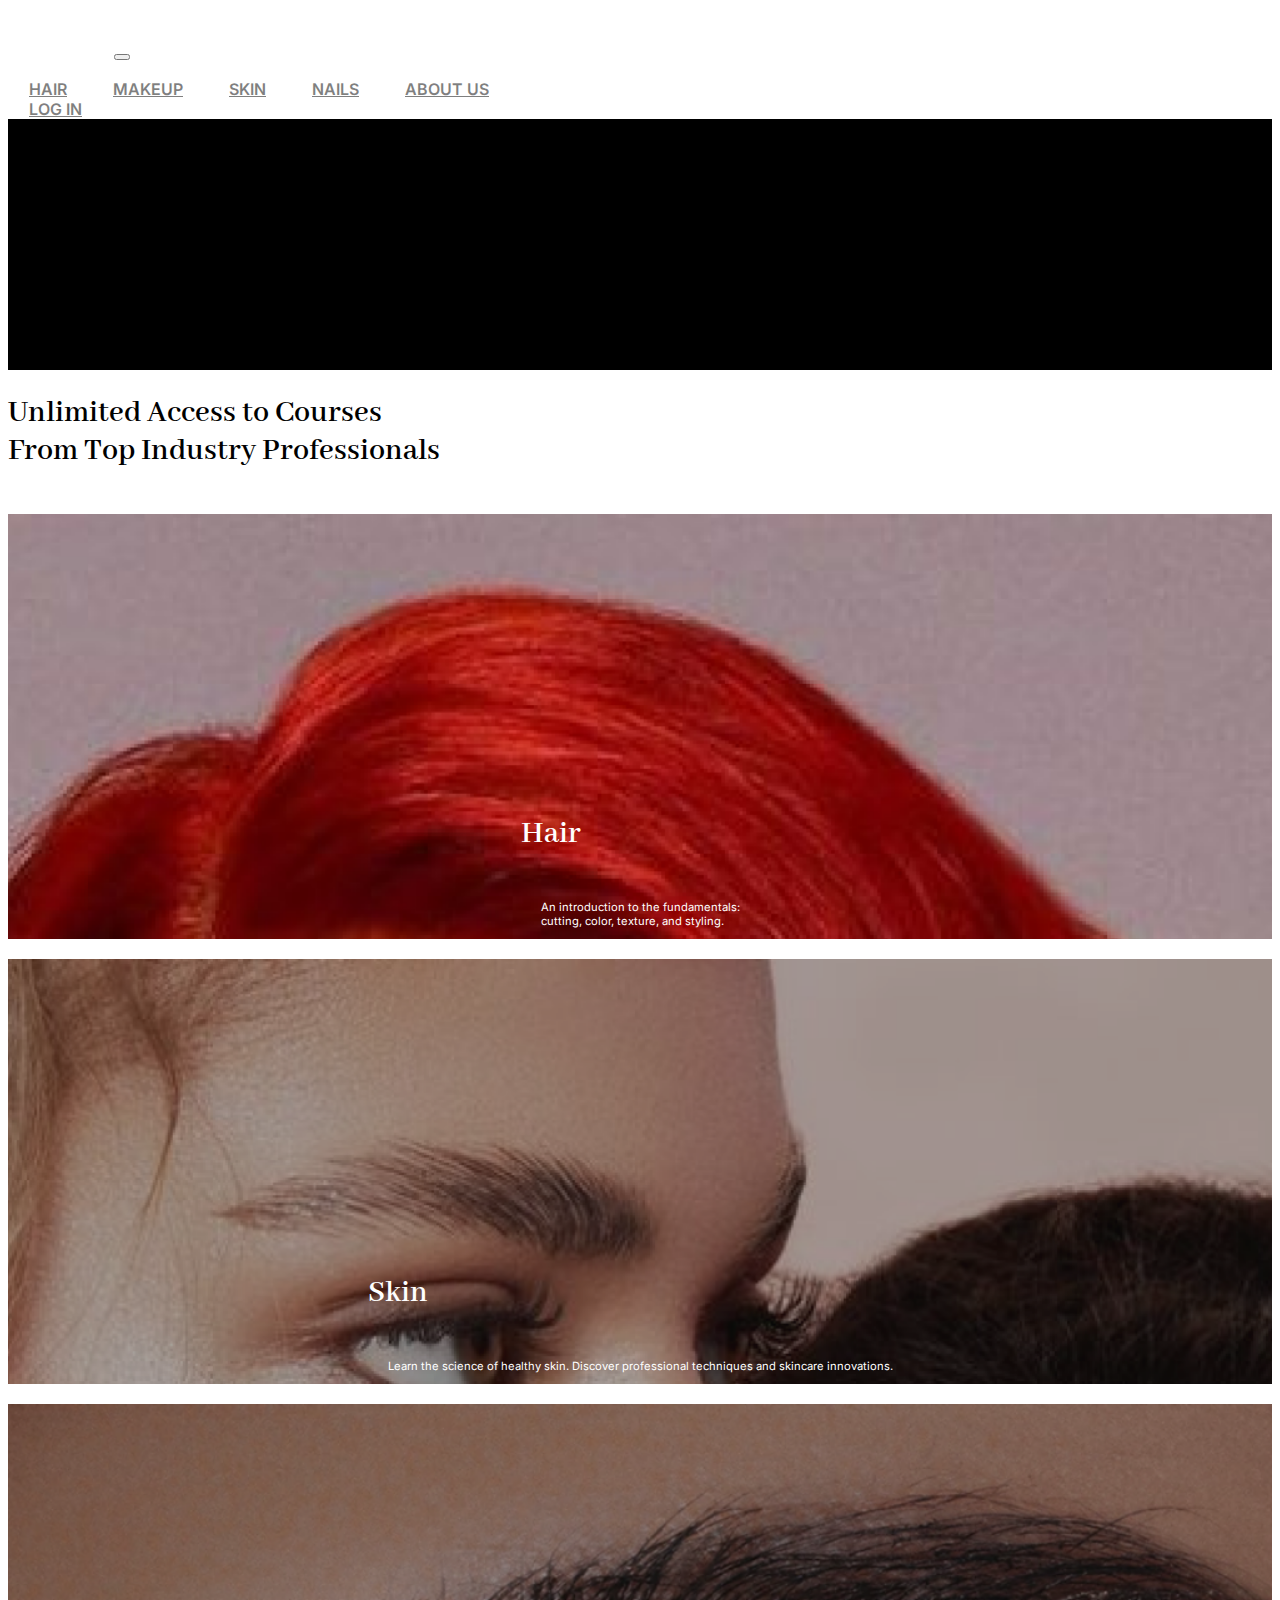
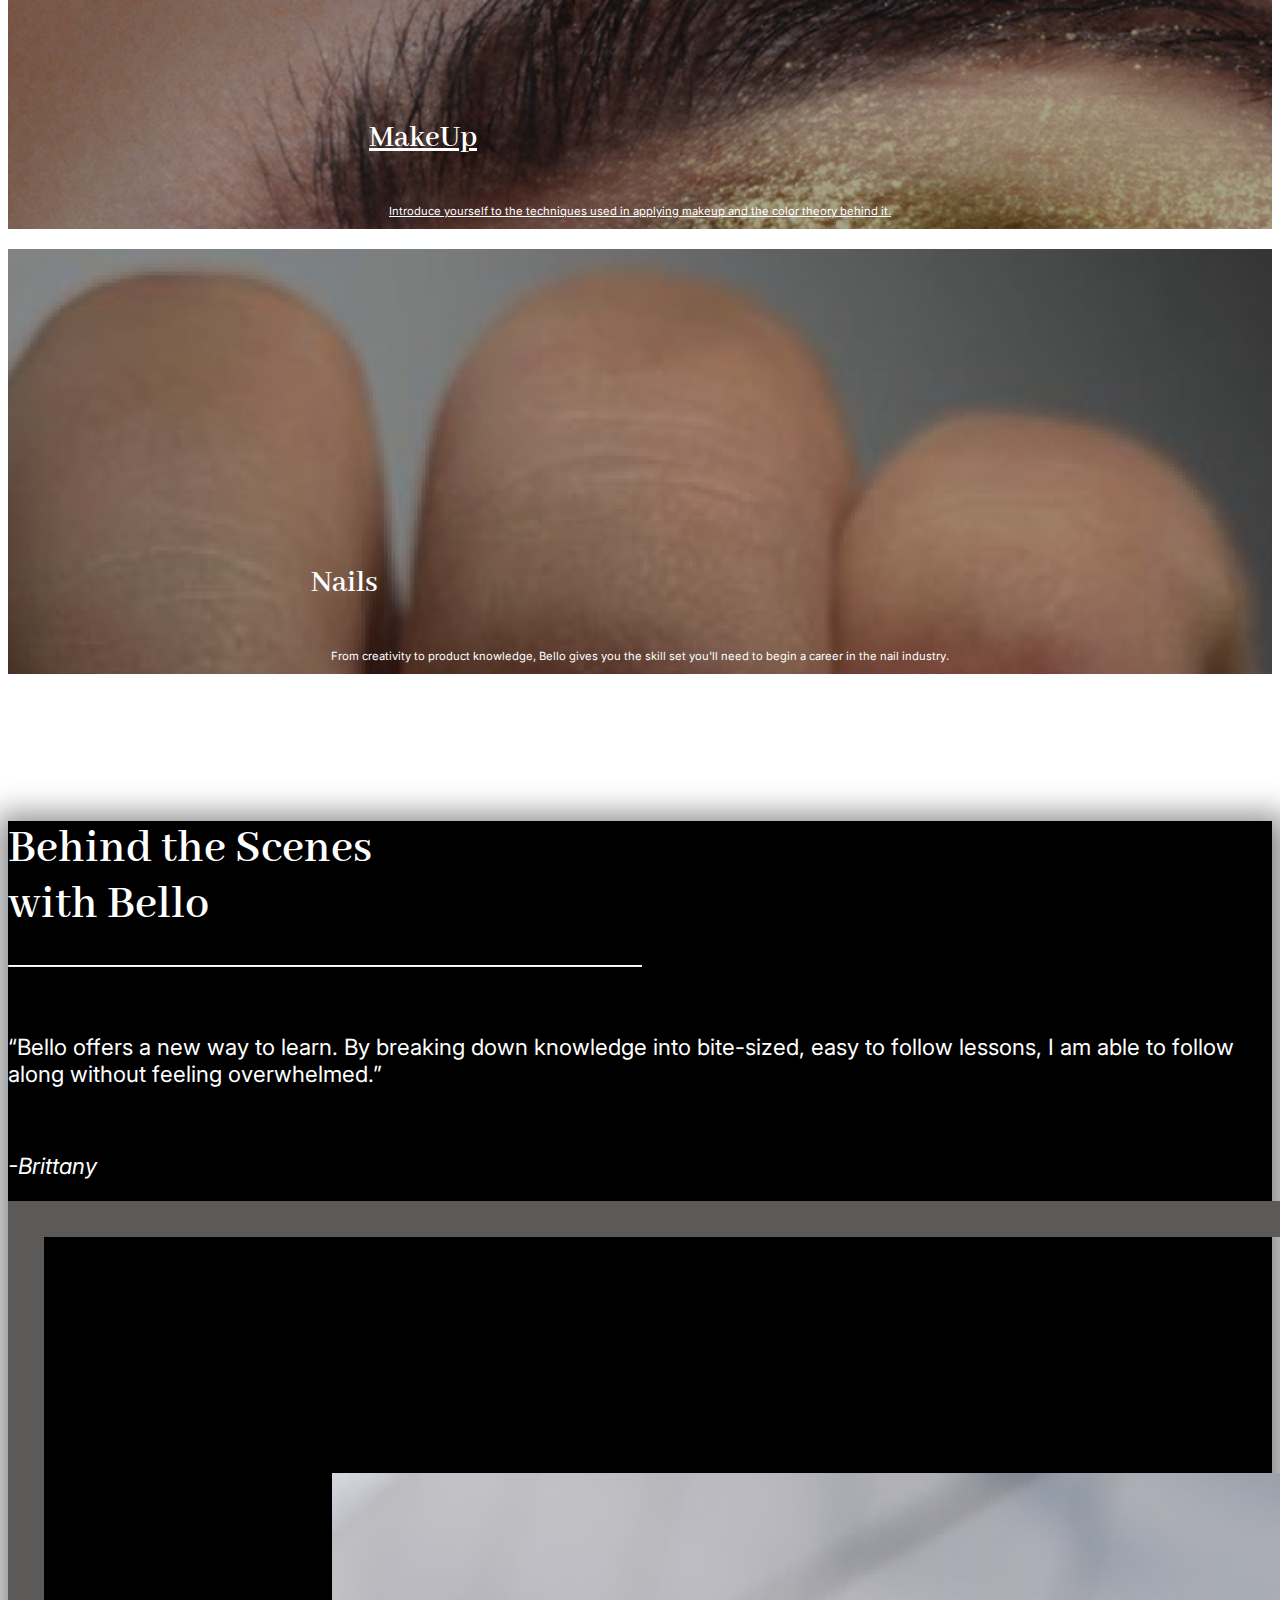
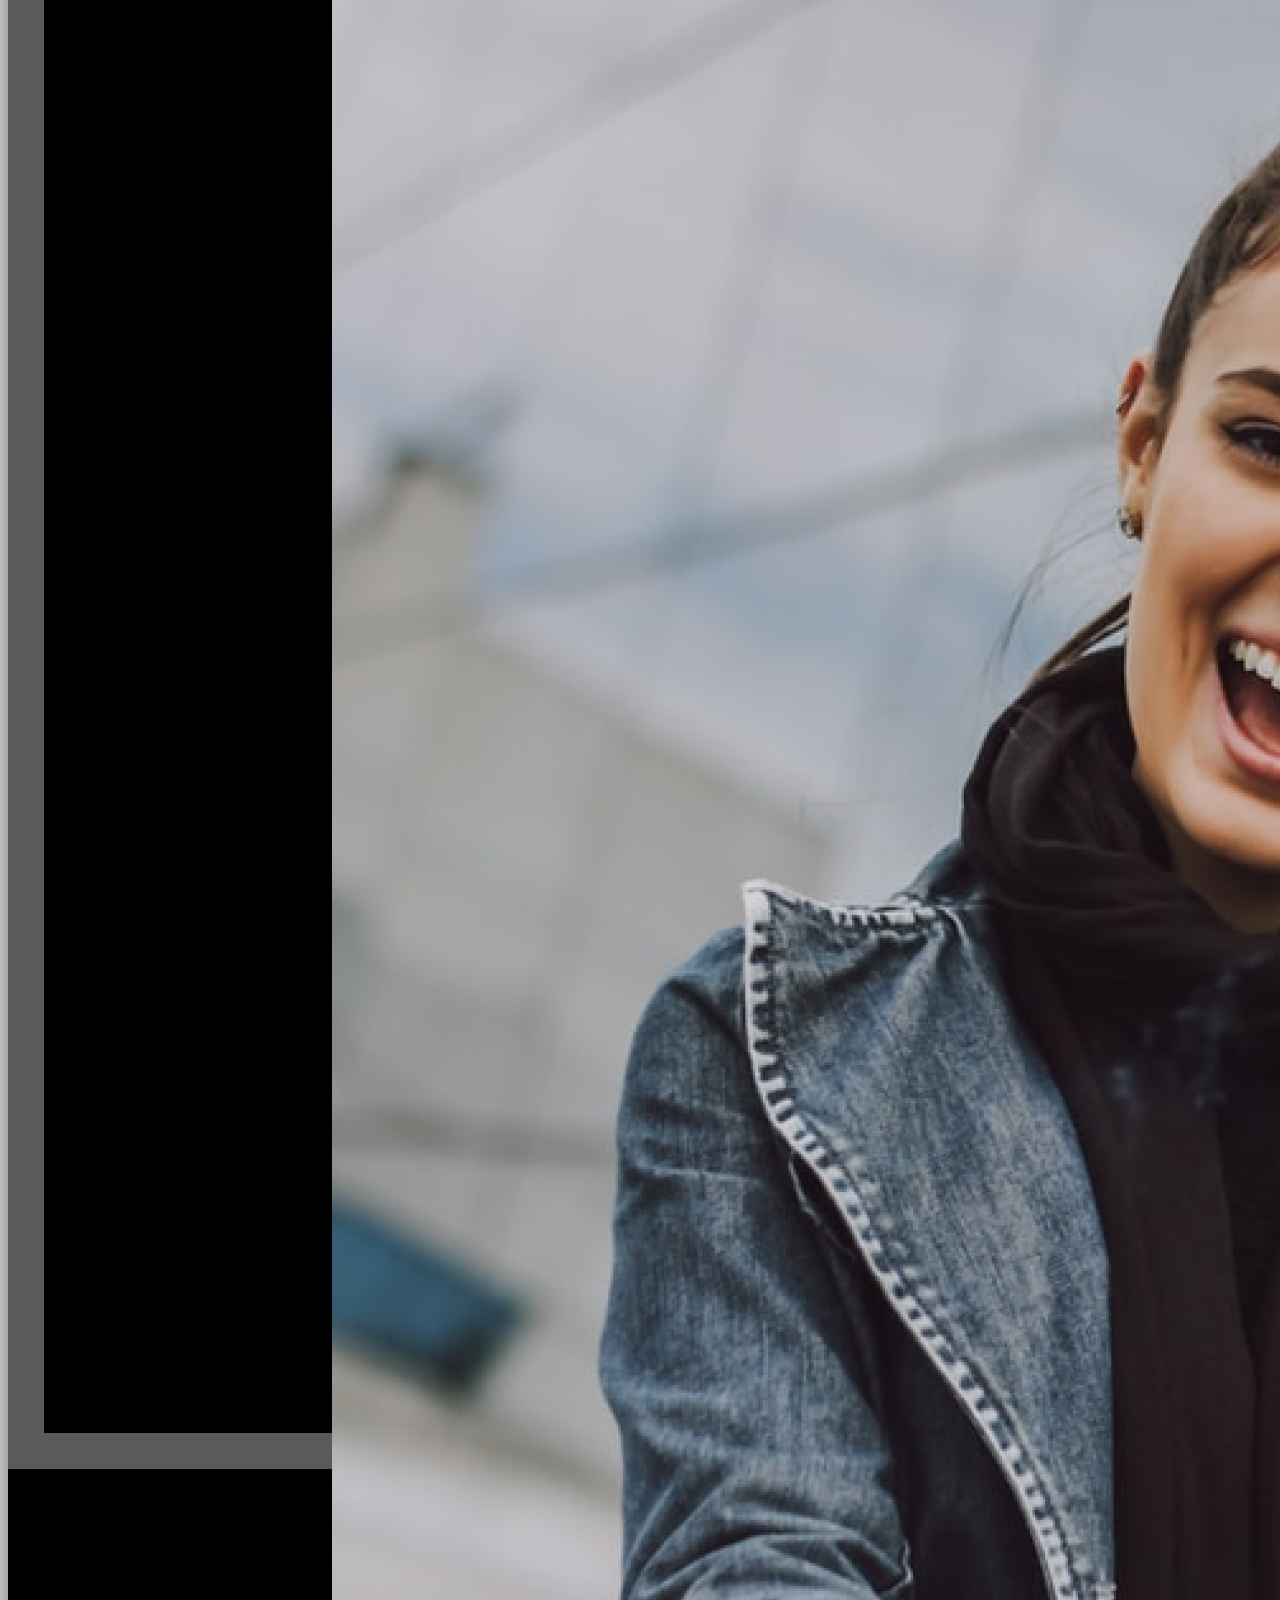
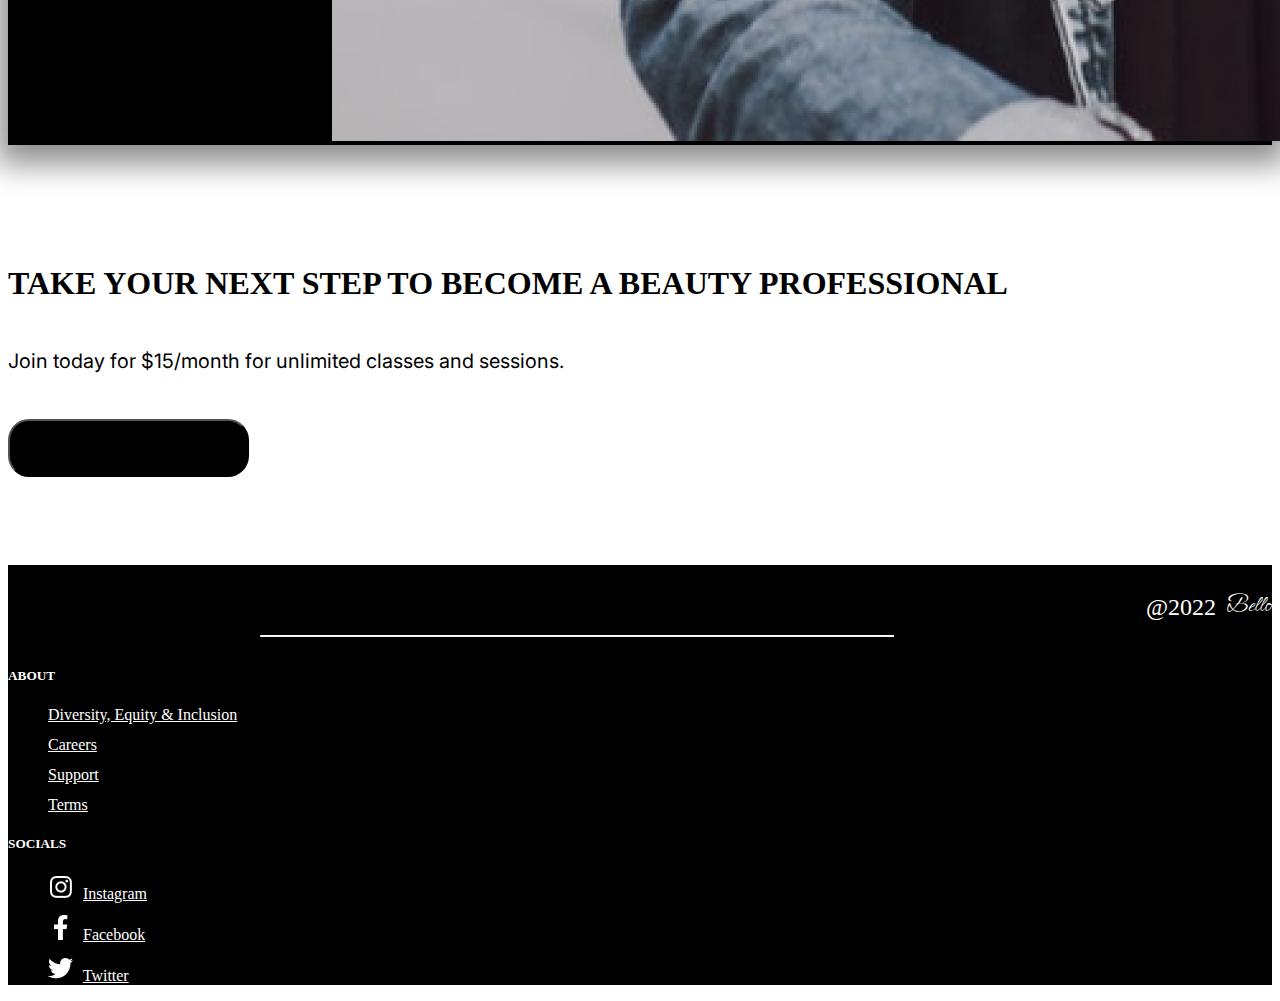
==== commit 23d1fefd: "hairnav" ====
--- a/index.html
+++ b/index.html
@@ -29,10 +29,10 @@
           </button>
           <div class="collapse navbar-collapse" id="navbarNavAltMarkup">
             <div class="navbar-nav mx-auto text-center justify-content-center col-md-8">
-              <a class="nav-link" href="#">HAIR<span class="sr-only">(current)</span></a>
+              <a class="nav-link" href="./hair.html">HAIR</a>
               <a class="nav-link" href="./makeup.html">MAKEUP</a>
-              <a class="nav-link" href="#">SKIN</a>
-              <a class="nav-link" href="#">NAILS</a>
+              <a class="nav-link" href="./skin.html">SKIN</a>
+              <a class="nav-link" href="./nails.html">NAILS</a>
               <a class="nav-link" href="#">ABOUT US</a>
             </div>
             <div class="login text-center justify-content-right col-md-2">
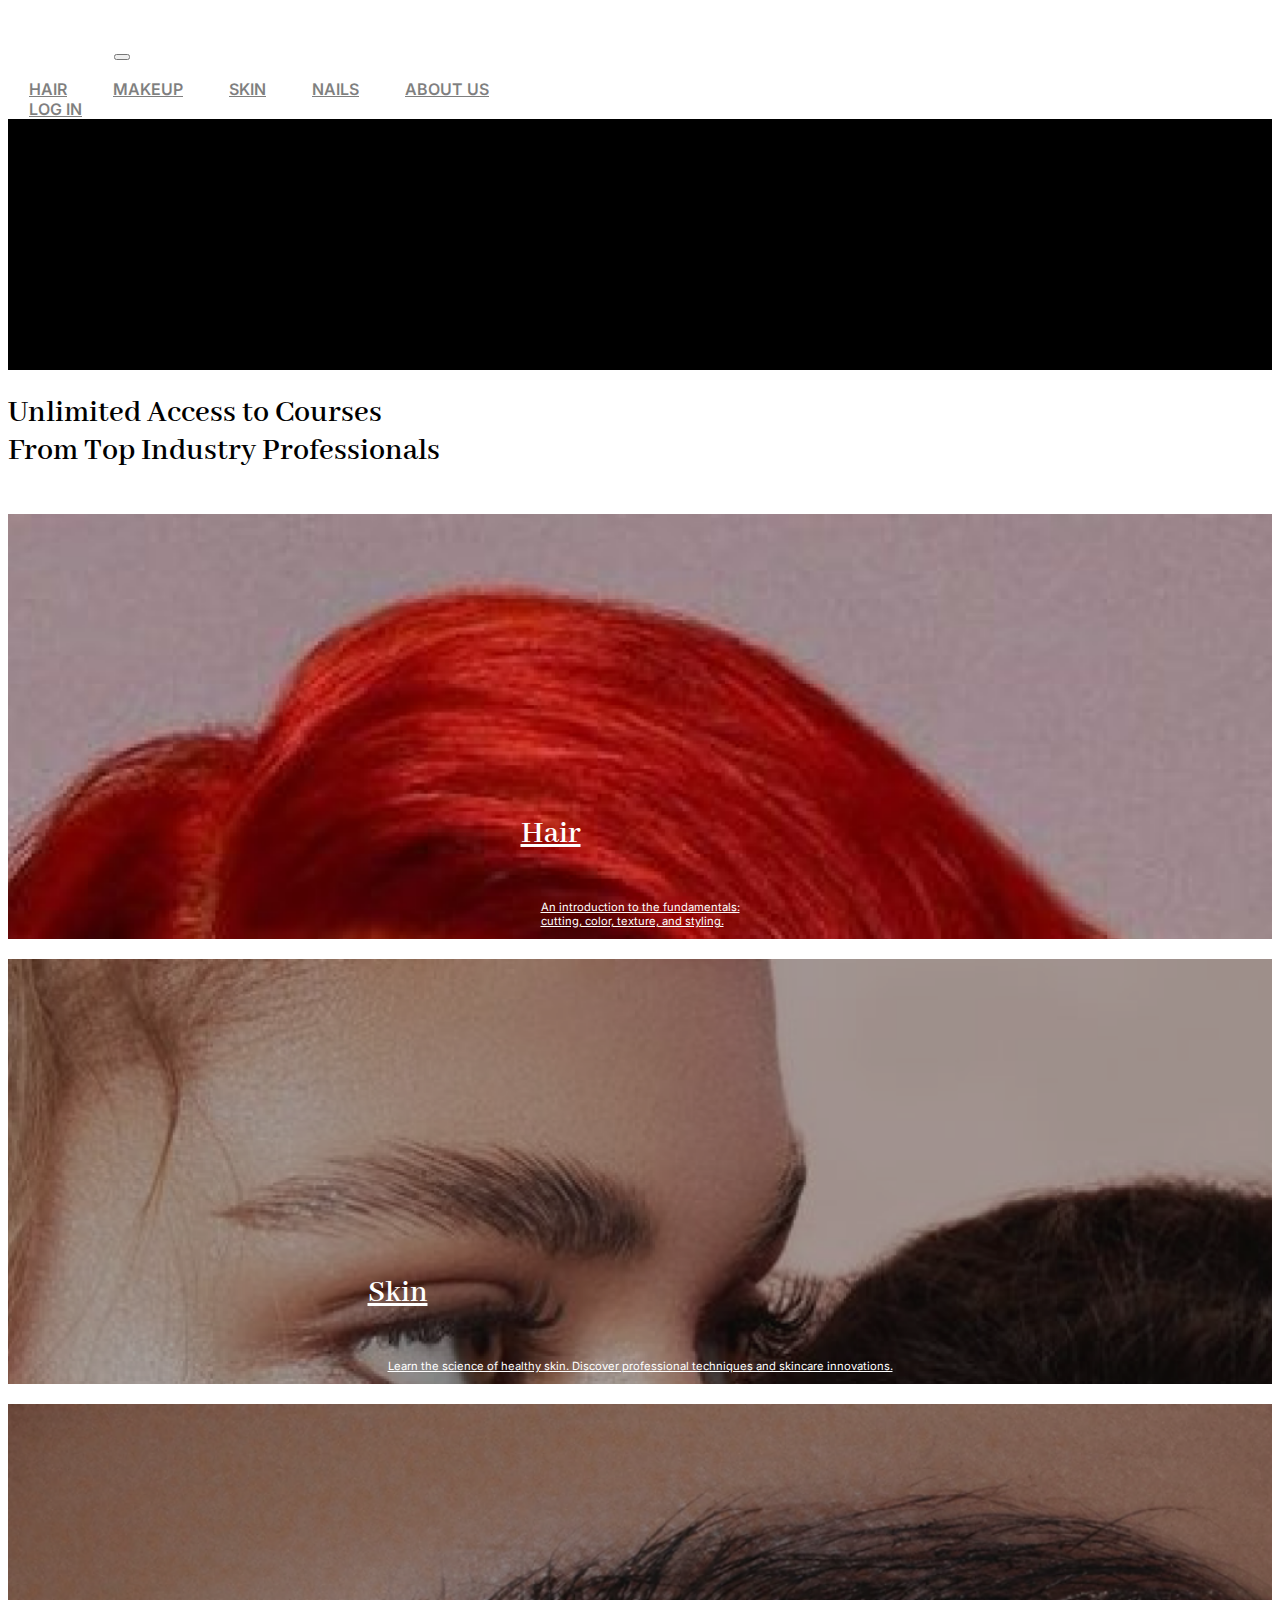
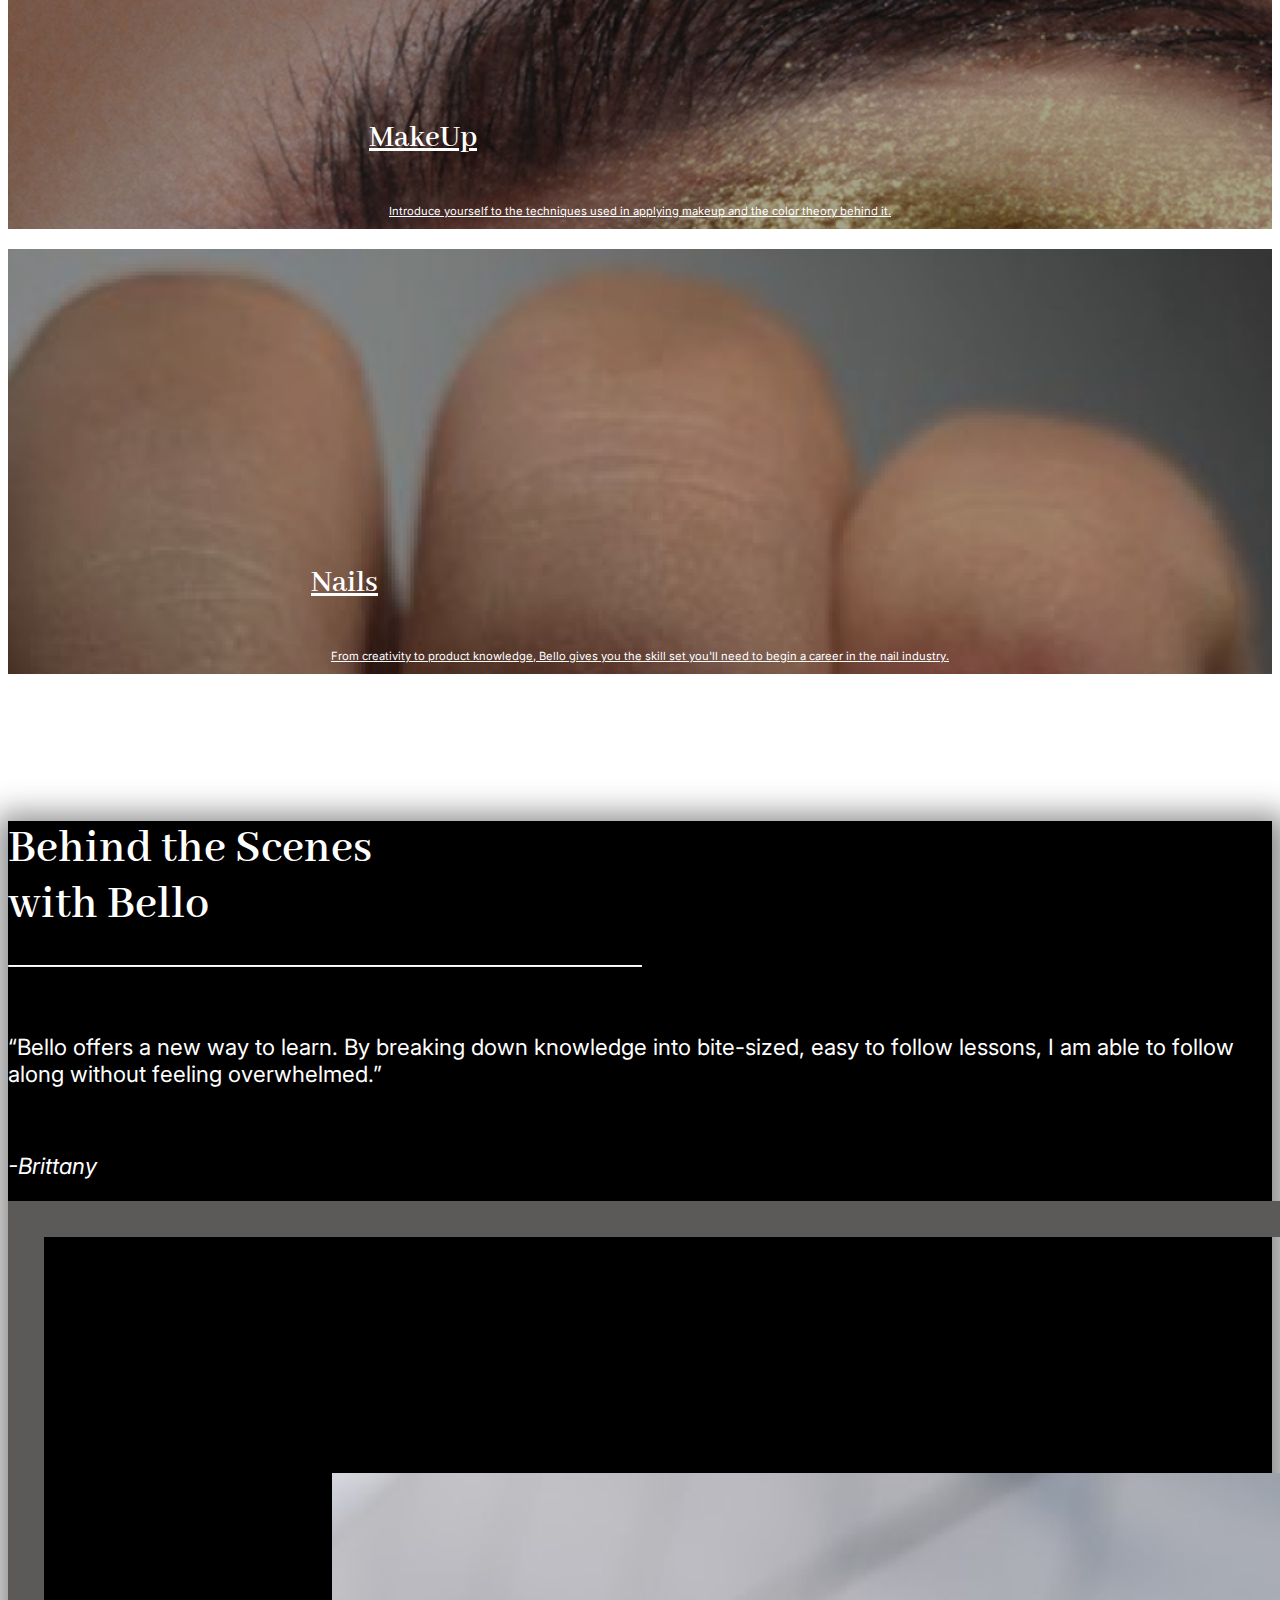
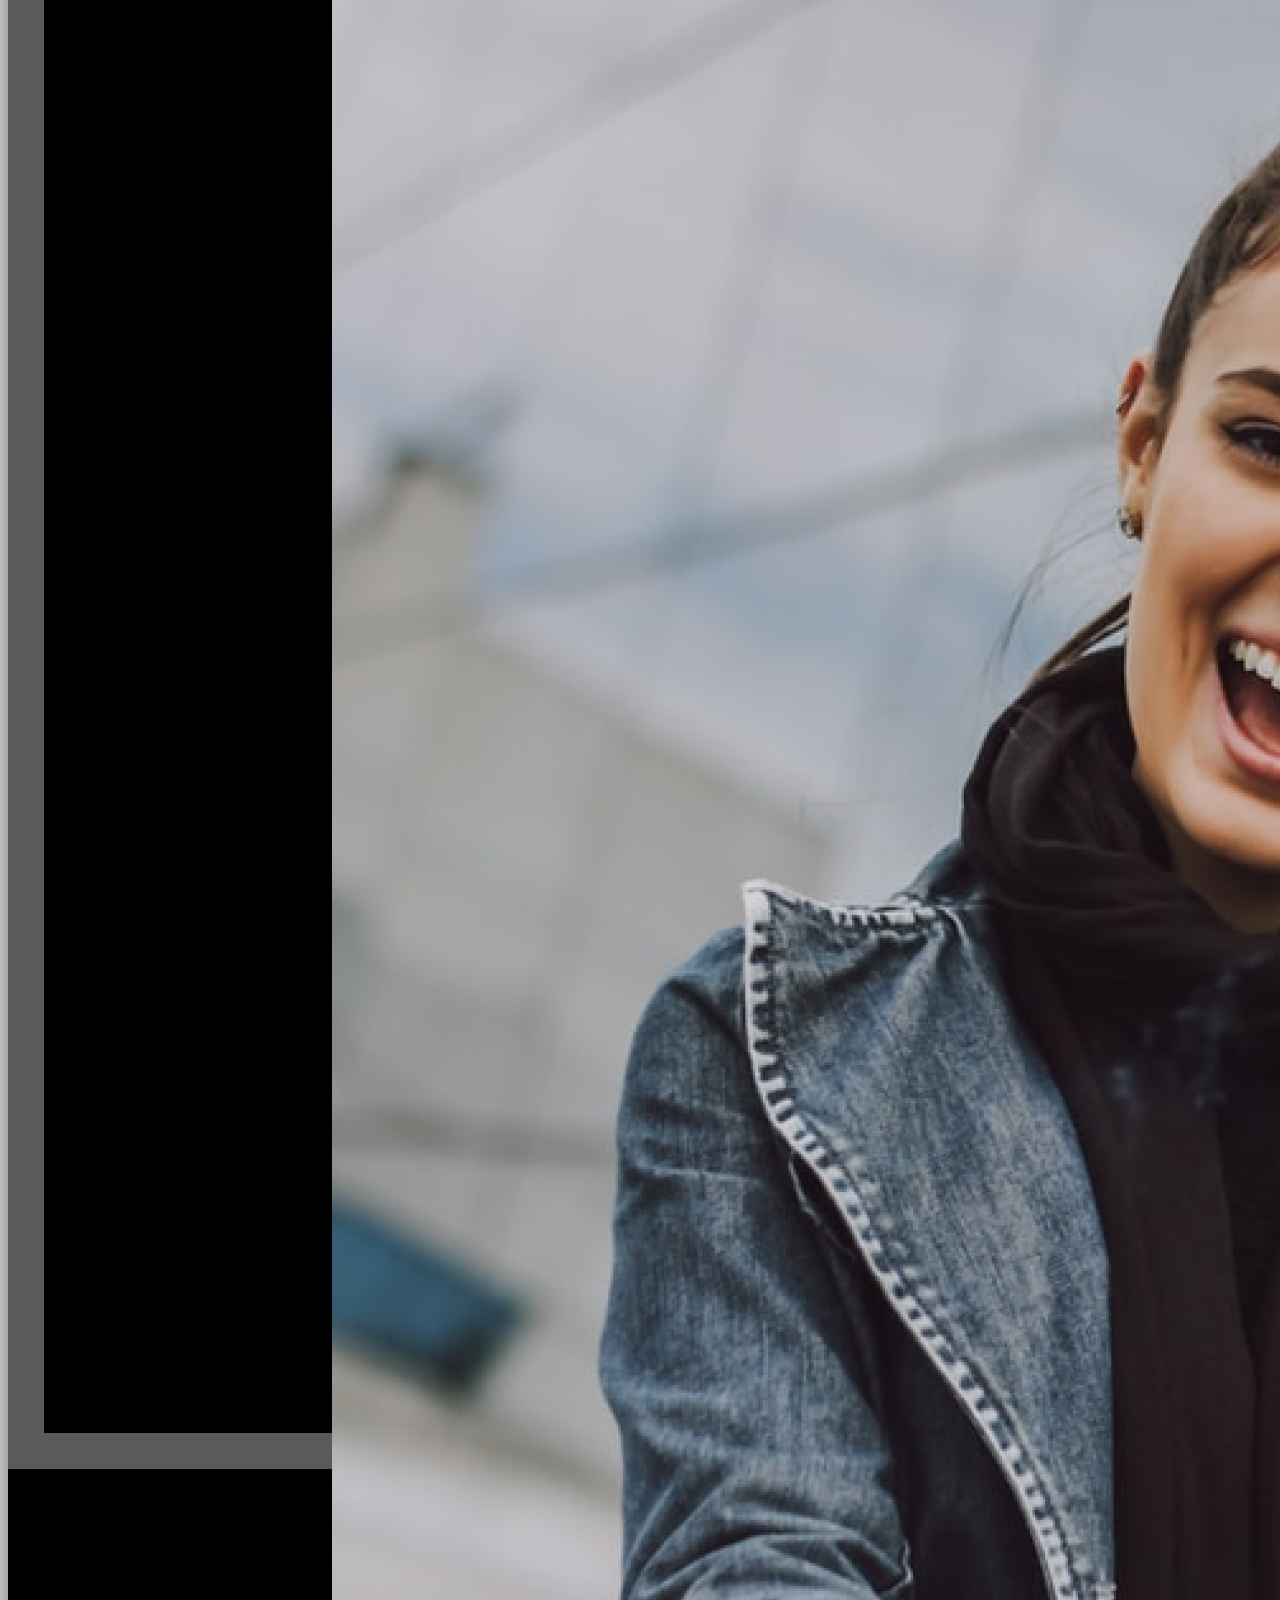
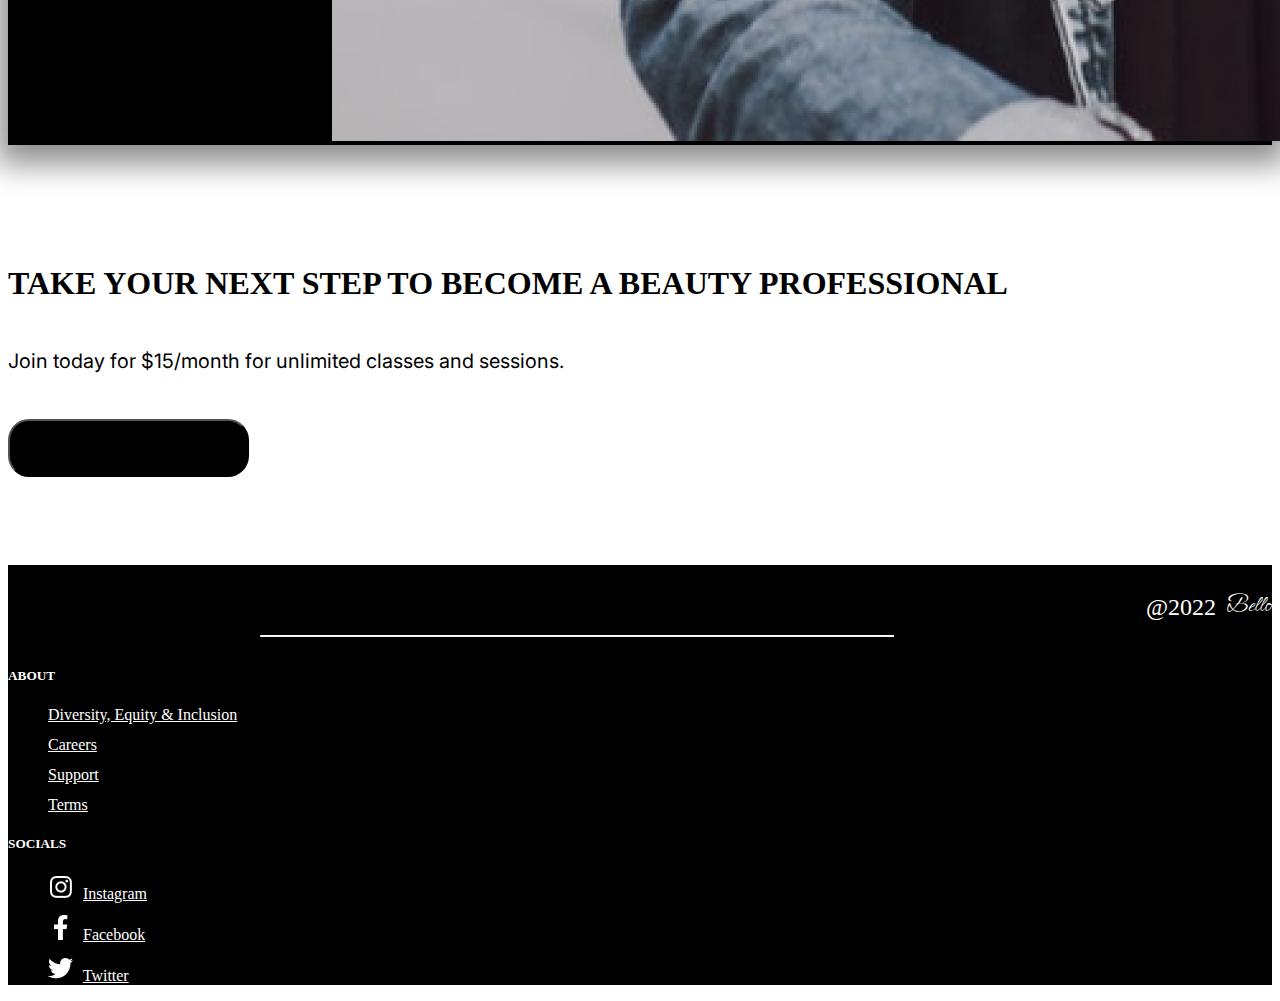
==== commit 481698de: "fixed linked on categories" ====
--- a/index.html
+++ b/index.html
@@ -57,20 +57,22 @@
     <div class="container categories">
       <div class="row">
           <div class="col-6 col-lg-3"> 
+              <a href="./hair.html">
               <div class="hairPic cateImg" style="display:flex; justify-content:center;">
                   <div class="cateText text-center">
                       <h1>Hair</h1>
                       <p>An introduction to the fundamentals:<br>cutting, color, texture, and styling.</p>
                   </div>
-              </div>
+              </div></a>
           </div>
           <div class="col-6 col-lg-3">
+              <a href="./skin.html">
               <div class="skinPic cateImg" style="display:flex; justify-content:center;">
                   <div class="cateText text-center">
                       <h1>Skin</h1>
                       <p>Learn the science of healthy skin. Discover professional techniques and skincare innovations.
                   </div>
-              </div>
+              </div></a>
           </div>
           <div class="col-6 col-lg-3">
               <a href="./makeup.html">
@@ -82,13 +84,14 @@
               </div></a>
           </div>
           <div class="col-6 col-lg-3">
+              <a href="./nails.html">
               <div class="nailsPic cateImg" style="display:flex; justify-content:center;">
                   <div class="cateText text-center">
                       <h1>Nails</h1>
                       <p> From creativity to product knowledge, Bello gives you the skill set you'll need to begin a career in
                           the nail industry.</p>
                   </div>
-              </div>
+              </div></a>
           </div>
       </div>
   </div>
--- a/css/c_footer.css
+++ b/css/c_footer.css
@@ -46,4 +46,13 @@
 }
 .footerIcon {
     margin-right: 6px;
+}
+
+@media only screen and (max-width:780px){
+    .copyRight {
+        display: flex;
+        align-items: flex-end;
+        flex-direction: row;
+        justify-content: center
+    }
 }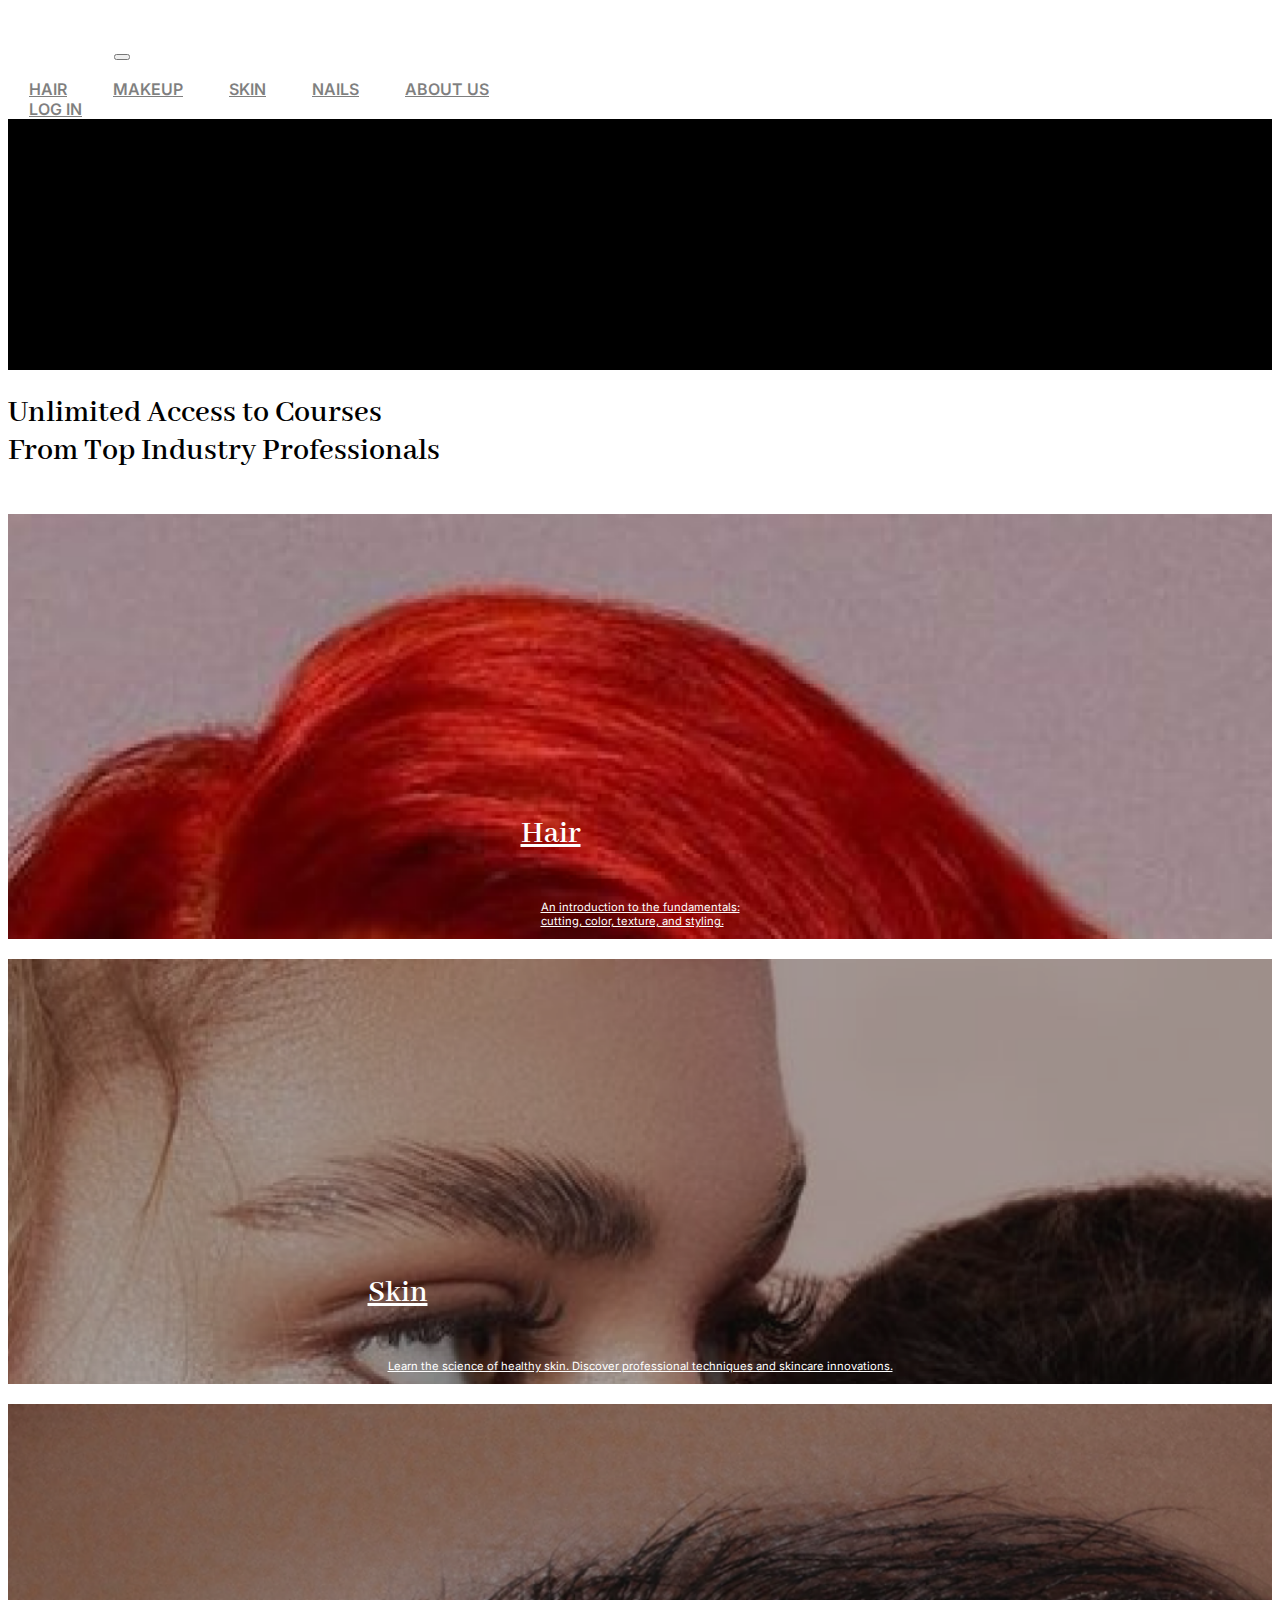
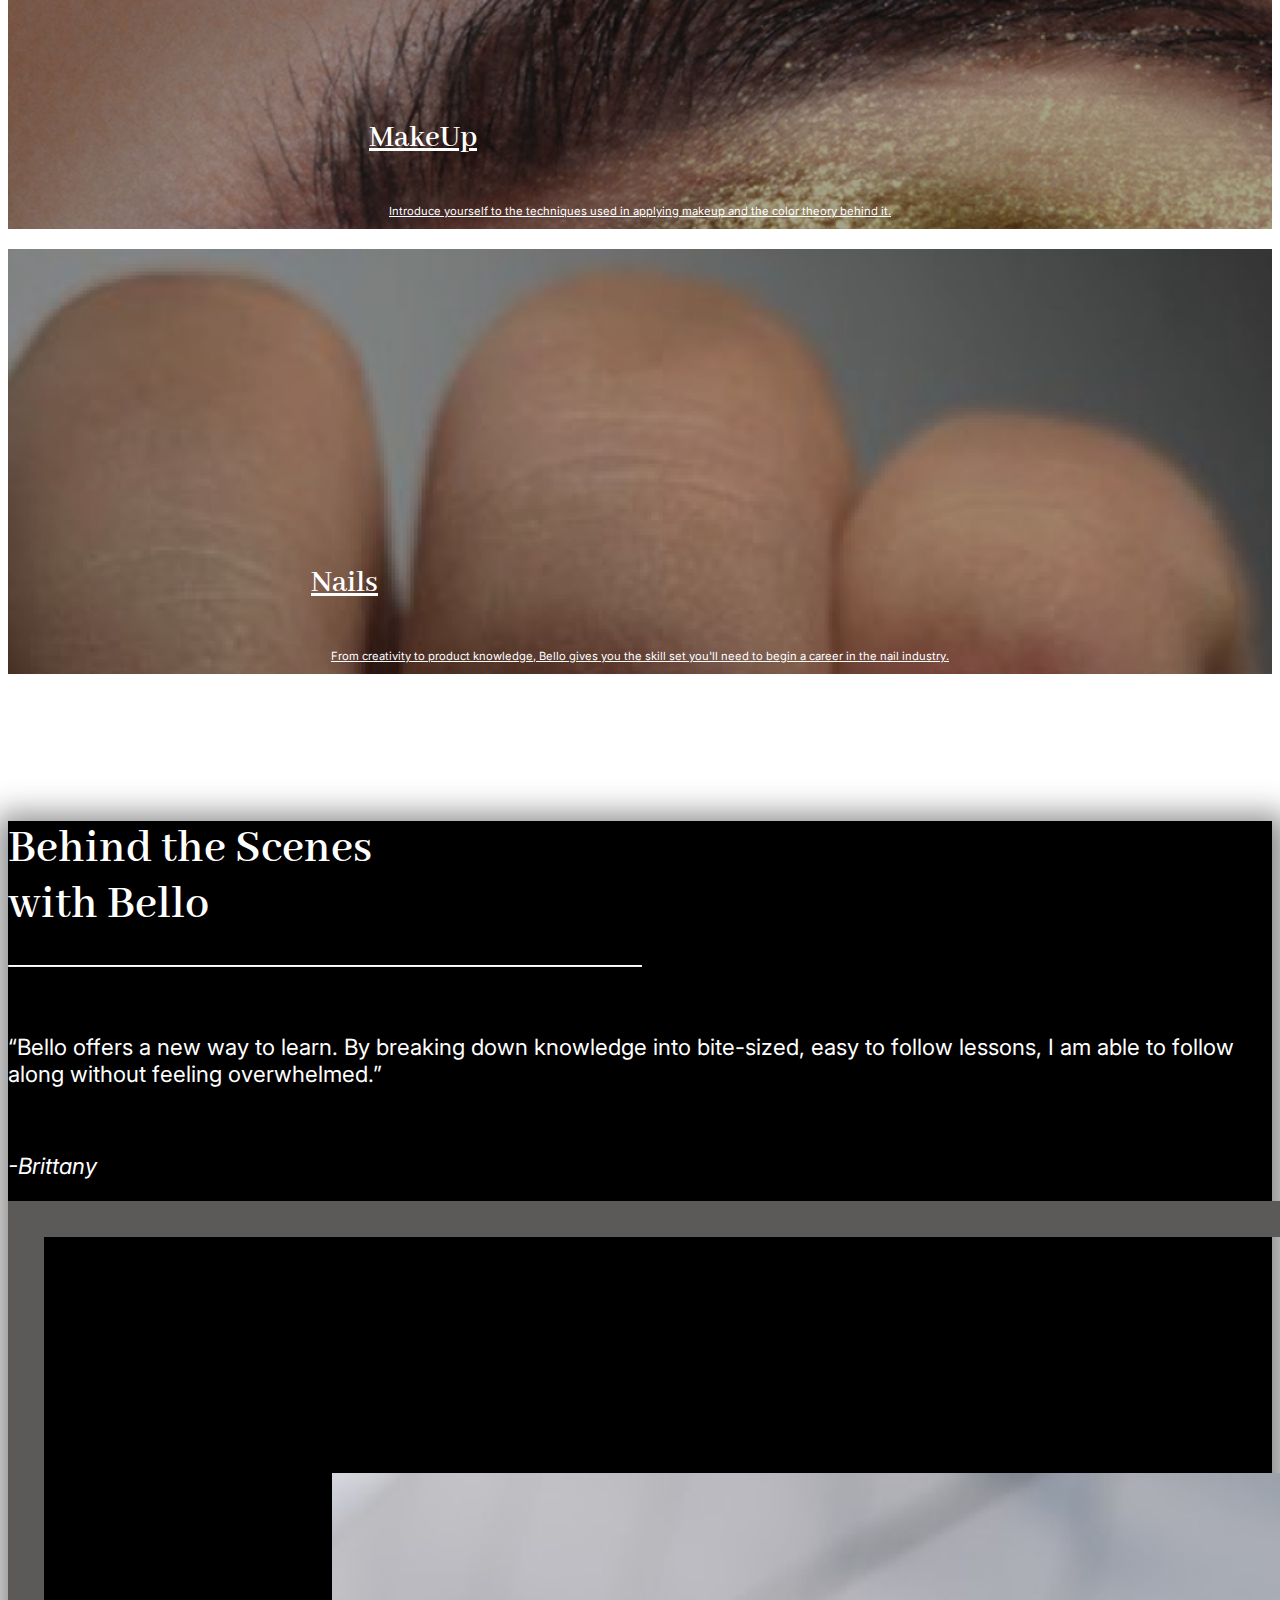
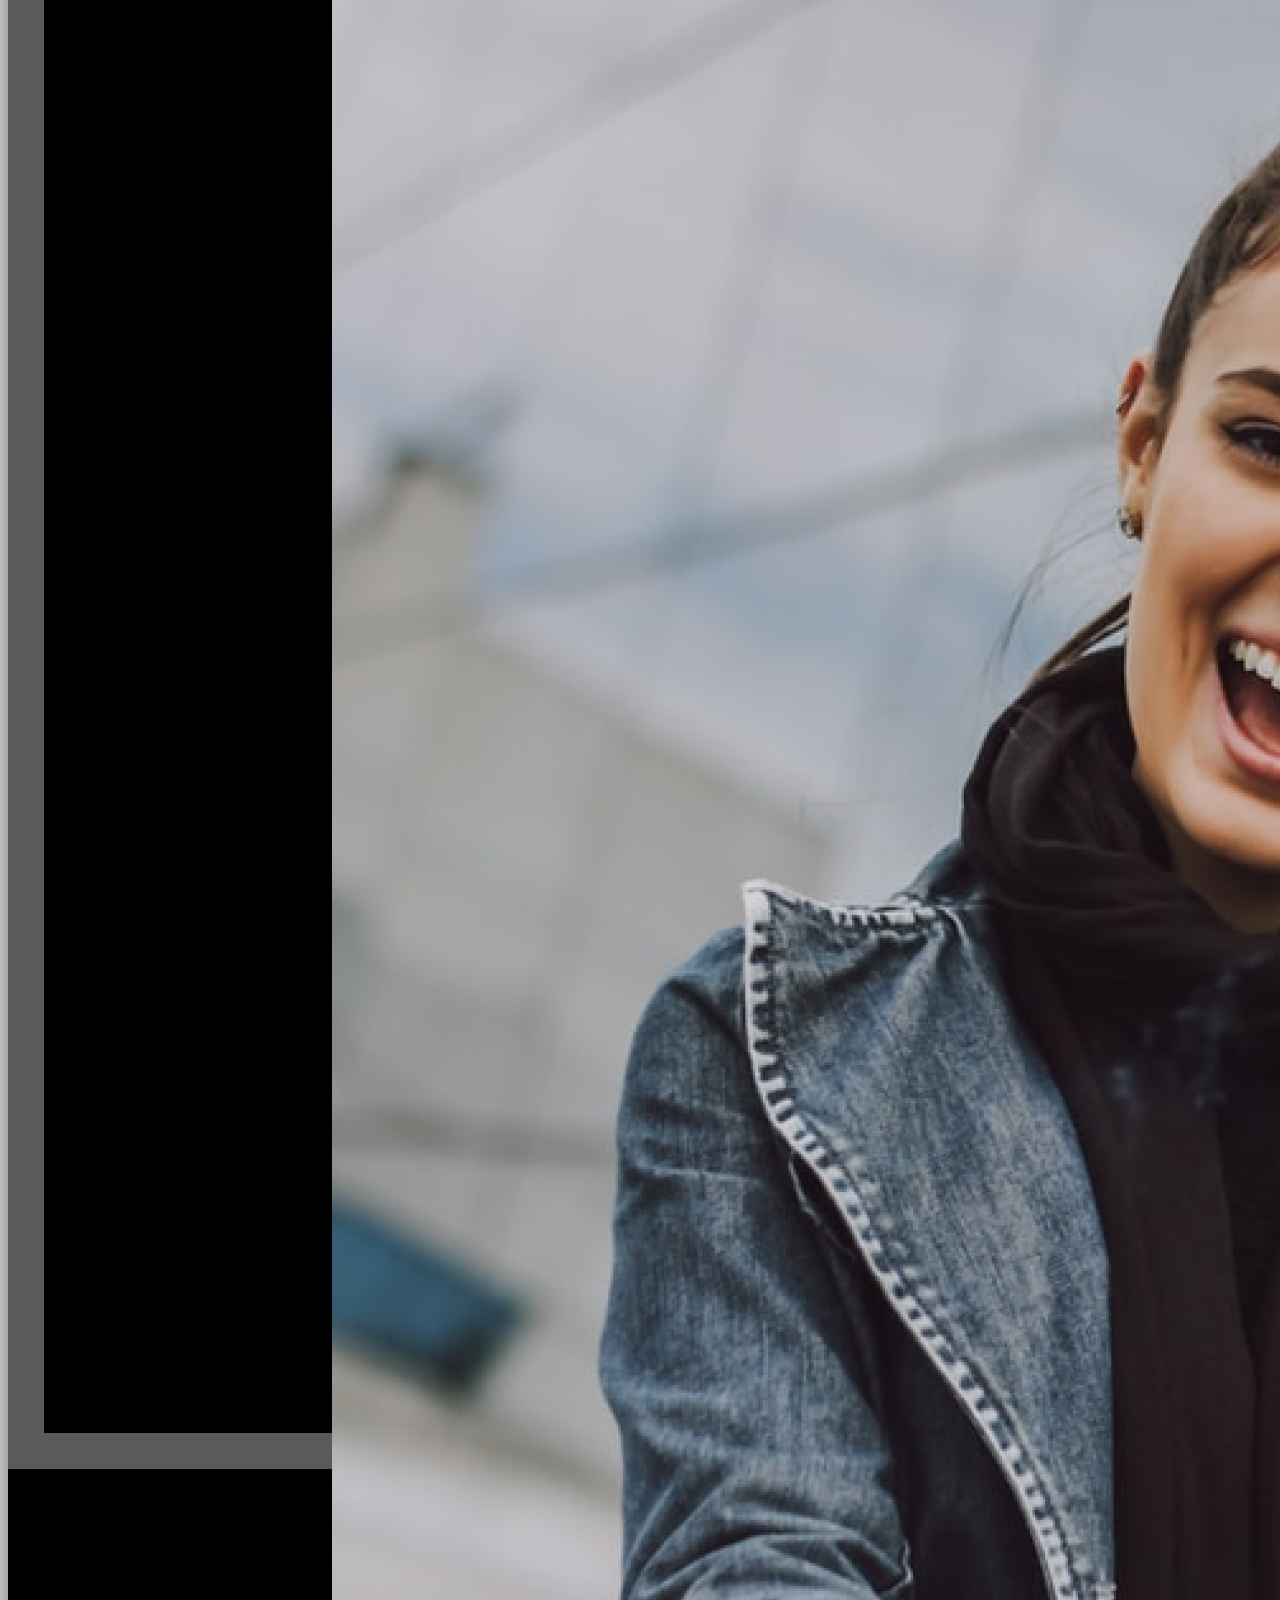
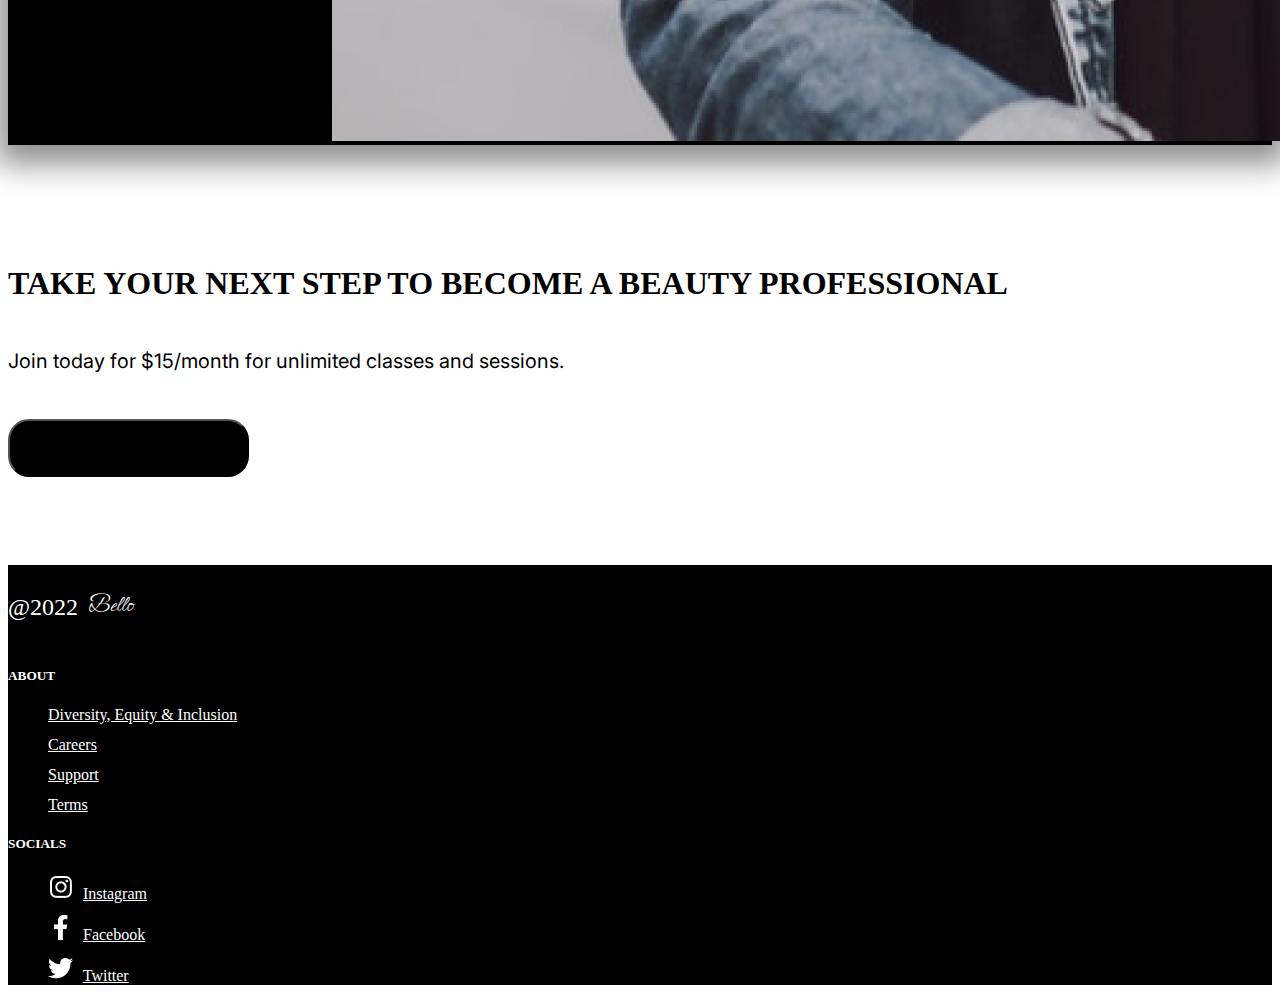
==== commit b46f802a: "fixed footer on mobile" ====
--- a/index.html
+++ b/index.html
@@ -124,7 +124,7 @@
           <div class="container text-center text-md-left">
             <div class="row">
               <div class="col-md-5 copyRight">
-                <hr class="clearfix w-100 d-md-none pb-3">
+                
                 <p class="year"> @2022 </p> 
                 <p class="bello">Bello</p>
               </div>
